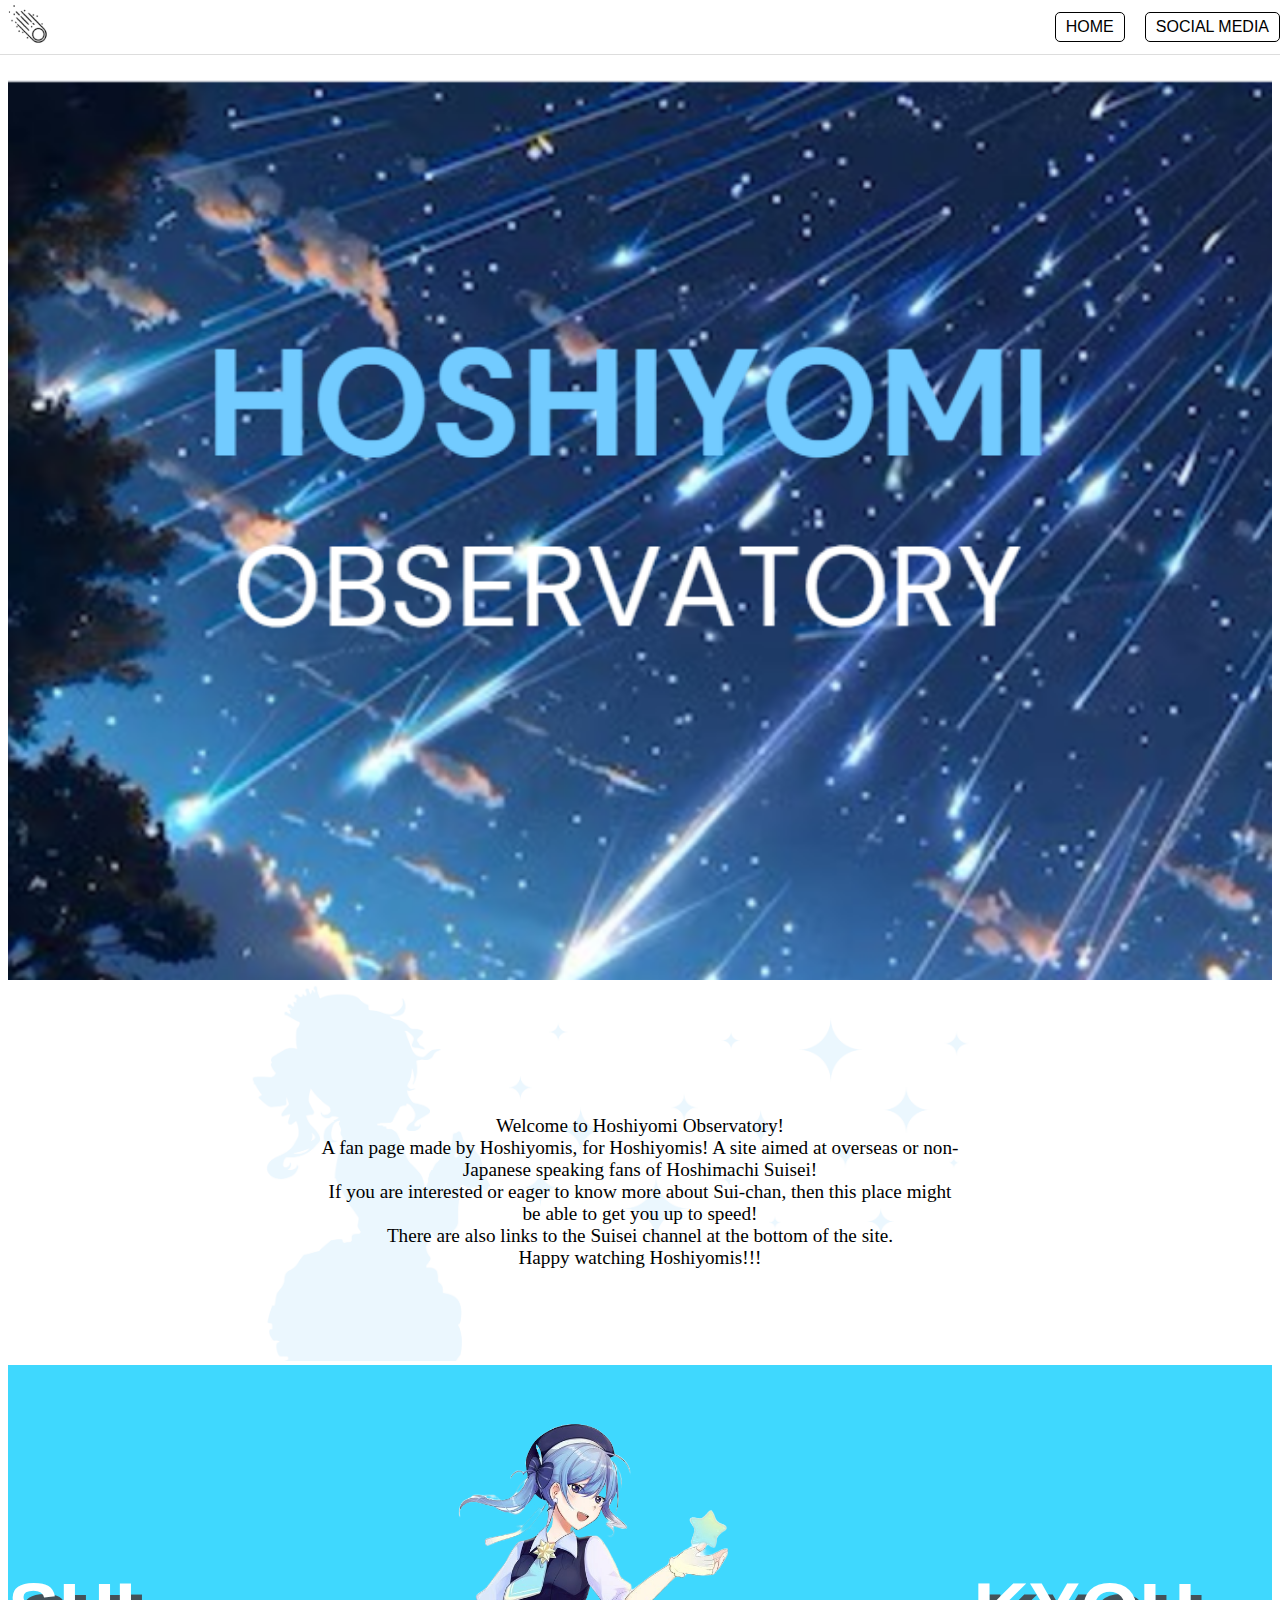
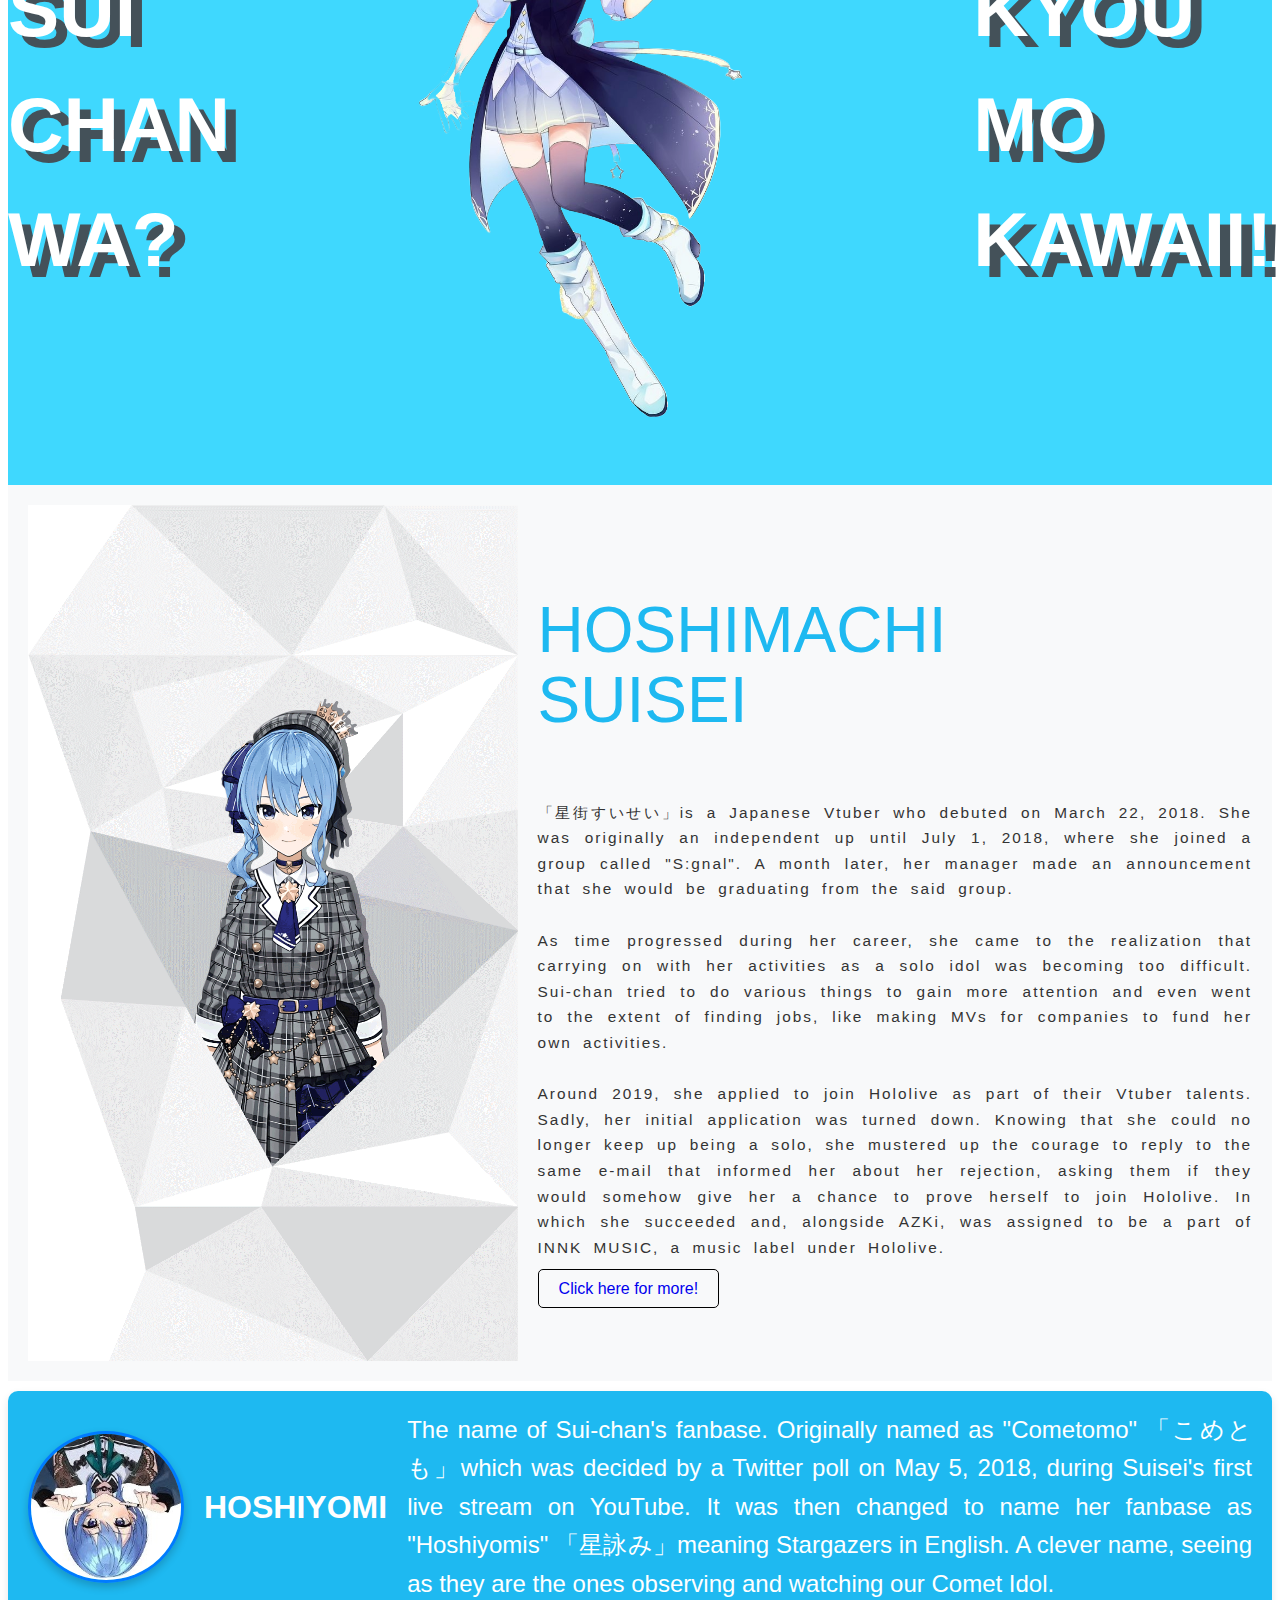
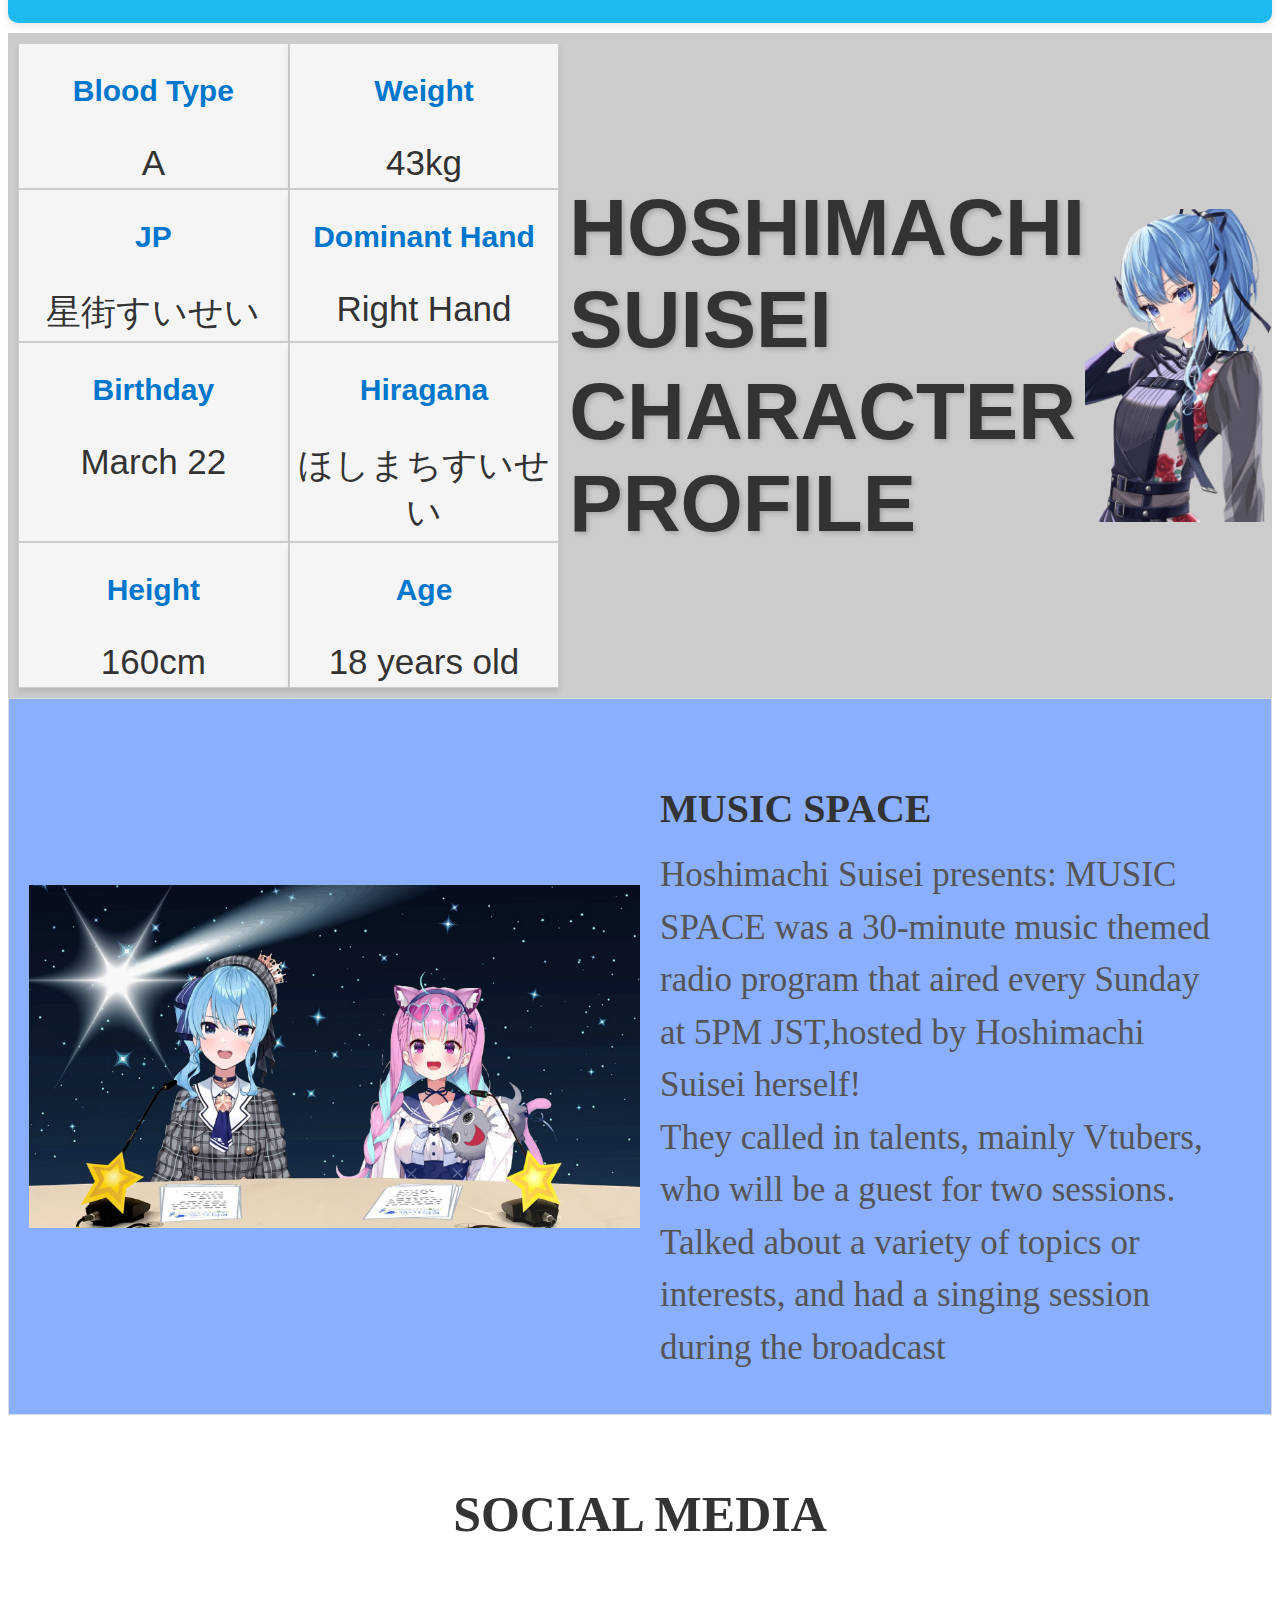
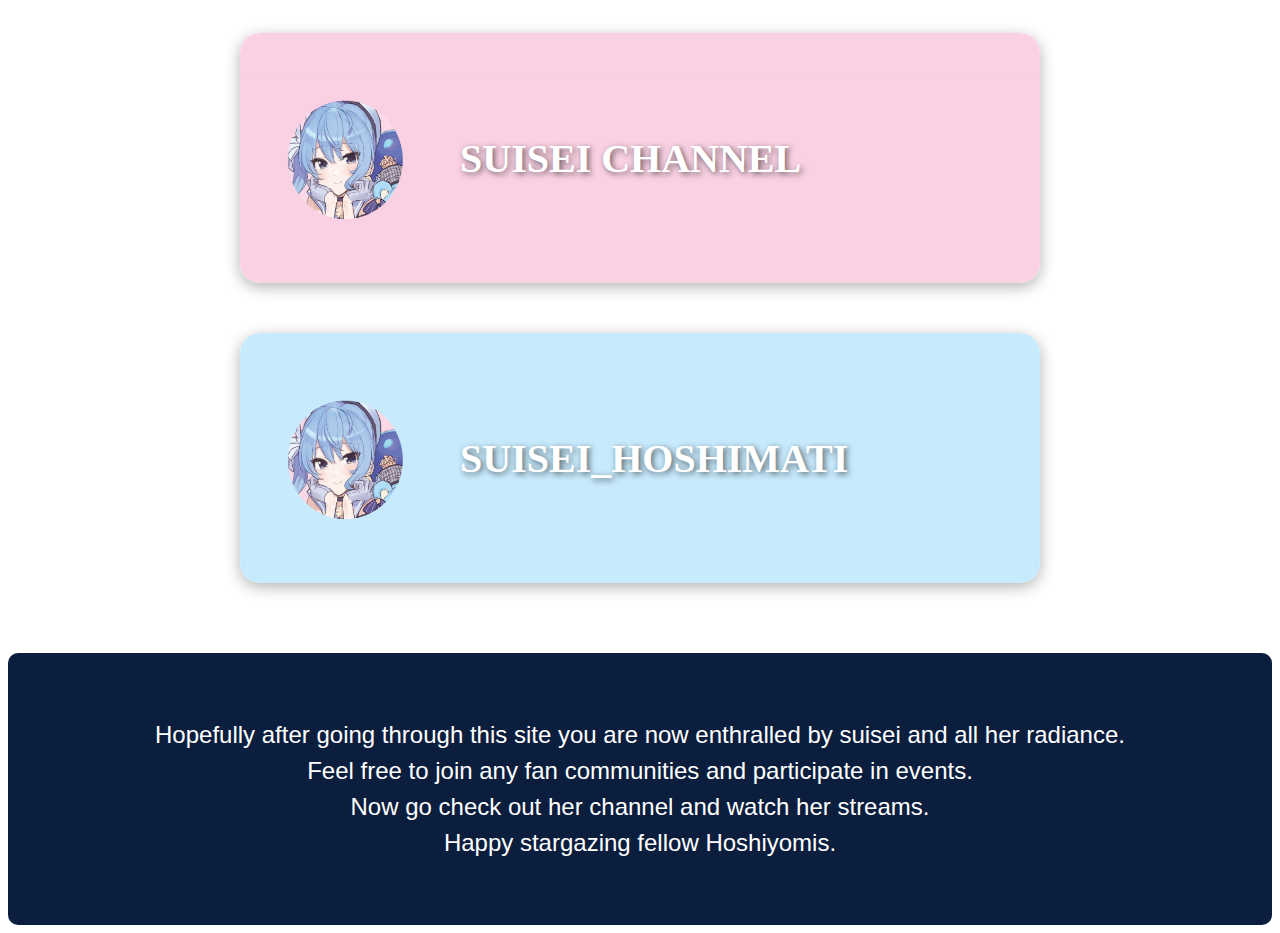
==== index.html @ 6255a857 "moveon" ====
<!DOCTYPE html>
<html>
  <head>
    
    <meta charset="utf-8">
    <meta name="viewport" content="width=device-width">
    <title>replit</title>
    <link href="style.css" rel="stylesheet" type="text/css" />
    <link href="more-info.html">
  </head>
  
  <header>
    <section class="logo">
        <img src="imgs/logo.png" alt="Logo">
    </section>
    <nav class="navigation">
        <a href="#Top-of-Home" class="home-button w-nav-link" role="button">HOME</a>
        <a href="#sm-container" class="socials-button w-nav-link" role="button">SOCIAL MEDIA</a>
    </nav>
  </header>

<section id="Top-of-Home" class="top-of-home">
  <img src="imgs/main-img.png" alt="Main Image">
</section>

<section class="shortwebdesc-container">
  <section class="suiwelcome-img-container">
      <img src="imgs/suiwelcome.png" alt="Sui Welcome Image" class="suiwelcome-img">
      <p class="shortwebdesc">
          Welcome to Hoshiyomi Observatory!<br>
          A fan page made by Hoshiyomis, for Hoshiyomis! A site aimed at overseas or non-Japanese speaking fans of Hoshimachi Suisei!<br>
          If you are interested or eager to know more about Sui-chan, then this place might be able to get you up to speed!
          <br>There are also links to the Suisei channel at the bottom of the site. 
         <br> Happy watching Hoshiyomis!!!
      </p>
    </section>
</section>

<section class="sui-intro-container">
  <h2 class="p1">SUI <br>CHAN<br>WA?</h2>
  <img src="imgs/sui-intro.png" class="sui-intro-img" alt="Sui Intro Image">
  <h2 class="p2">KYOU <br>MO<br>KAWAII!</h2>
</section>



<section class="sui-info-container">
  <img src="imgs/sui-info.png" class="sui-info-img" >
  <section class="sui-info">
      <p class="one"><span>HOSHIMACHI <br>SUISEI</span></p>
      <p class="two">
          「星街すいせい」is a Japanese Vtuber who debuted on March 22, 2018. She was originally an independent up until July 1, 2018, where she joined a group called "S:gnal". A month later, her manager made an announcement that she would be graduating from the said group.<br><br>

          As time progressed during her career, she came to the realization that carrying on with her activities as a solo idol was becoming too difficult.
          Sui-chan tried to do various things to gain more attention and even went to the extent of finding jobs, like making MVs for companies to fund her own activities.<br><br>
          
          Around 2019, she applied to join Hololive as part of their Vtuber talents. Sadly, her initial application was turned down. Knowing that she could no longer keep up being a solo, 
          she mustered up the courage to reply to the same e-mail that informed her about her rejection, asking them if they would somehow give her a chance to prove herself to join Hololive.
          In which she succeeded and, alongside AZKi, was assigned to be a part of INNK MUSIC, a music label under Hololive.
      </p>
      <a href="more-info.html"class="three" role="button">Click here for more!</a>
    </section>
</section>

<section class="fan-name">
  <img src="imgs/cute-sui.jpg" class="fan-name-img">
  <p class="name">HOSHIYOMI </p>
  <p class="description">
  The name of Sui-chan's fanbase. Originally named as "Cometomo" 「こめとも」which was decided by a Twitter poll on May 5, 2018, during Suisei's first live stream on YouTube.
  It was then changed to name her fanbase as "Hoshiyomis" 「星詠み」meaning Stargazers in English. A clever name, seeing as they are the ones observing and watching our Comet Idol.
  </p>
</section>

<!--make new page from here and insert next page button -->

<section class="charprofsuisei-container">
  <!-- Left Section: Profile Board -->
  <aside class="suiprofileboard">
    <article class="profile-box">
      <p class="attribute">Blood Type</p>
      <p class="value">A</p>
    </article>
    <article class="profile-box">
      <p class="attribute">Weight</p>
      <p class="value">43kg</p>
    </article>
    <article class="profile-box">
      <p class="attribute">JP</p>
      <p class="value">星街すいせい</p>
    </article>
    <article class="profile-box">
      <p class="attribute">Dominant Hand</p>
      <p class="value">Right Hand</p>
    </article>
    <article class="profile-box">
      <p class="attribute">Birthday</p>
      <p class="value">March 22</p>
    </article>
    <article class="profile-box">
      <p class="attribute">Hiragana</p>
      <p class="value">ほしまちすいせい</p>
    </article>
    <article class="profile-box">
      <p class="attribute">Height</p>
      <p class="value">160cm</p>
    </article>
    <article class="profile-box">
      <p class="attribute">Age</p>
      <p class="value">18 years old</p>
    </article>
  </aside>
  
  <!-- Center Section: Character Name -->
  <section class="char-pro-name">
    HOSHIMACHI<br />SUISEI<br />CHARACTER<br />PROFILE
  </section>
  
  <!-- Right Section: Character Image -->
  <figure class="char-pro-img">
    <img src="imgs/char-pro-img.png" alt="Sui Char Profile">
  </figure>
</section>


<section class="music-space">
  <img class="musspimg" src="imgs/mus-sp-img.png">
  <section class="musspdesc">
    <h3>MUSIC SPACE</h3>
    <p>
      Hoshimachi Suisei presents: MUSIC SPACE was a 30-minute music themed 
      radio program that aired every Sunday at 5PM JST,hosted by Hoshimachi Suisei herself!<br>

      They called in talents, mainly Vtubers, who will be a guest for two sessions. 
      Talked about a variety of topics or interests, and had a singing session during the broadcast
    </p>
  </section>
</section>

<section class ="sm-container">
  <section class="sm-title">
    SOCIAL MEDIA
  </section>
  <a href="https://www.youtube.com/@HoshimachiSuisei" class="yt">
    <img class="pfp-yt" src="imgs/yt-pfp.png">
    <img class="yt-bg" src="imgs/yt.png">
    <p>SUISEI CHANNEL</p>
  </a>
  <a href="https://x.com/suisei_hosimati?lang=en" class="twitter">
    <img class="pfp-tw" src="imgs/yt-pfp.png">
    <img class="twitter-bg" src="imgs/twitter.png">
    <p>SUISEI_HOSHIMATI</p>
  </a>
</section>
<section class="end-container">
  <p class="end-text">
    Hopefully after going through this site you are now enthralled by suisei and all her radiance.<br>
    Feel free to join any fan communities and participate in events.<br>
    Now go check out her channel and watch her streams. <br>
    Happy stargazing fellow Hoshiyomis.
  </p>
  
</section>



</html>
---- style.css ----
.html{
    overflow-y: auto;
}




/* Header Container */
header {
    display: flex;
    justify-content: space-between; /* Separate logo and navigation */
    align-items: center; /* Align items vertically */
    
    border-bottom: 1px solid #ddd; /* Subtle border for separation */
    position: fixed; /* Fix the header at the top */
    top: 0;
    left: 0;
    width: 100%; /* Full width of the page */
    background-color: #fff; /* White background */
    z-index: 1000; /* Ensure it stays above other content */
}
/* Logo Section */
.logo img {
    height: 50px; /* Adjust the logo size */
    width: auto; /* Maintain aspect ratio */
    margin-right: 15px; /* Add space between logo and buttons */
}
/* Navigation Styles */
.navigation {
    display: flex;
    gap: 20px; /* Space between navigation links */
    margin-left: -20px; /* Shift the navigation slightly to the left */
}
.navigation a {
    display: inline-block;
    padding: 5px 10px; /* Add space inside buttons */
    font-family: 'Arial', sans-serif;
    font-size: 1rem; /* Set font size for readability */
    color: #000; /* Black text for the buttons */
    text-decoration: none; /* Remove underline */
    border: 1px solid #000; /* Thin black border */
    border-radius: 5px; /* Rounded corners */
    transition: all 0.3s ease; /* Smooth hover effect */
}
.navigation a:hover {
    background-color: #f0f0f0; /* Light gray background on hover */
    color: #000; /* Keep text black */
}
/* Top-of-Home Section */
#Top-of-Home {
    height: 100vh; /* Make the section fill the viewport */
    display: flex;
    justify-content: center; /* Center the image horizontally */
    align-items: center; /* Center the image vertically */
    overflow: hidden; /* Prevent scrollbars */
    margin-top: 80px; /* Adjust for the fixed header height */
}
#Top-of-Home img {
    width: 100%; /* Make the image span the full width */
    height: 100%; /* Make the image span the full height */
    object-fit: cover; /* Ensure the image covers the section without distortion */
}


.shortwebdesc-container {
    position: relative;
    width: 100%;
    max-width: 800px; /* Adjust based on your layout */
    margin: 0 auto; /* Center the container horizontally */
  }
  
  .suiwelcome-img-container {
    position: relative;
  }
  
  .suiwelcome-img {
    width: 100%; /* Ensure the image takes the full width of the container */
    height: auto; /* Maintain the aspect ratio */
  }
  
  .shortwebdesc {
    position: absolute;
    top: 50%; /* Center the text vertically */
    left: 50%; /* Center the text horizontally */
    transform: translate(-50%, -50%); /* Adjust for perfect centering */
    
    color: rgb(0, 0, 0); /* Text color */
    font-size: 1.2rem; /* Adjust for readability */
    text-align: center; /* Center-align the text */
    padding: 20px; /* Add padding around the text */
    border-radius: 10px; /* Optional: Add rounded corners to the text box */
    width: 80%; /* Optional: Adjust text box width */
  }
  


/* Container for horizontal alignment */
.sui-intro-container {
    background-color: #3fd8fe; /* Blue background color */
    padding: 10px; /* Add padding for space inside the background */
    display: flex; /* Use flexbox for layout */
    flex-direction: row; /* Align items in a horizontal row */
    justify-content: space-between; /* Distribute space evenly */
    align-items: center; /* Align items vertically */
    gap: 20px; /* Add space between the elements */
    height: 80vh; /* Full viewport height */
    text-align: center; /* Center-align text inside headings */
    padding: 0; /* Remove padding */
    margin: 0; /* Remove margin */
}
/* Styling for p1 and p2 */
.p1, .p2 {
    font-family: 'Arial', sans-serif; /* Set font family */
    font-size: 6vw; /* Adjust font size */
    color: #fff;
    text-shadow: 11px 11px #445159;
    text-align: left; /* Center text within the elements */
    margin: 0; /* Remove default margins */
    line-height: 1.5; /* Adjust line spacing */
    
   
}
/* Styling for the image */
.sui-intro-img {
    width: 400px; /* Set image width */
    height: auto; /* Maintain aspect ratio */
    flex: 0 0 auto; /* Prevent the image from resizing */
    display: block; /* Ensure the image displays correctly */
}
/* Container for horizontal alignment */
.sui-info-container {
    display: flex; /* Horizontal layout */
    align-items: flex-start; /* Align items to the top */
    gap: 20px; /* Space between image and text */
    padding: 20px; /* Add padding inside the container */
  
    margin: 0 auto; /* Center the container */
    background-color: #f8f9fa; /* Optional: light background color */
}
/* Styling for the image */
.sui-info-img {
    width: 40%; 
    height: auto; /* Maintain aspect ratio */
}
/* Styling for the text container */
.sui-info {
    padding-top: 90px;
    flex-direction: column;
    flex: 1; /* Allow the text to fill the remaining space */
    line-height: 1.6; /* Line spacing for readability */
}
/* Styling for the h1 */
.one {
    color: #1eb9f1;
    margin-top: 0;
    font-family: Ubuntu, Helvetica, sans-serif;
    font-size: 5vw;
    line-height: 5.5vw;
}
.two {
    color: #333;
    text-align: justify;
    font-family: Mirai NORMAL, sans-serif;
    font-size: 1.20vw;
    line-height: 2vw;
    letter-spacing: 2px;
    word-spacing: 5px;
}
.three{
    gap:  110px;
    font-family: Mirai NORMAL, sans-serif;
    text-decoration: none;
    padding: 10px 20px;
    border: 1px solid #000;
    border-radius: 5px;
    
}
.three:hover{
    background-color: #f0f0f0; /* Light gray background on hover */
    color: #000; /* Keep text black */
}

/* Fan Name Section Styling */
.fan-name {
    display: flex; /* Enable horizontal alignment */
    align-items: center; /* Vertically align image and text */
    gap: 20px; /* Space between the image and text */
    padding: 20px; /* Add padding around the section */
    background-color: #1eb9f1; /* Light background for contrast */
    border-radius: 10px; /* Rounded corners */
    box-shadow: 0 4px 8px rgba(0, 0, 0, 0.1); /* Subtle shadow for depth */
    max-width: 1400px; /* Limit the width for a clean layout */
    margin: 10px auto; /* Center the section on the page */
}

/* Image Styling */
.fan-name-img {
    width: 150px; /* Set fixed width for the image */
    height: auto; /* Maintain aspect ratio */
    border-radius: 50%; /* Make the image circular */
    box-shadow: 0 4px 8px rgba(0, 0, 0, 0.2); /* Add shadow for focus */
    border: 3px solid #007BFF; /* Optional: Blue border around the image */
}

/* Name Styling */
.name {
    font-family: 'Arial', sans-serif; /* Set font family */
    font-size: 2rem; /* Increase font size for emphasis */
    font-weight: bold; /* Make the text bold */
    color: #fffefe; /* Dark gray color */
    margin: 0; /* Remove default margins */
}

/* Description Styling */
.description {
    font-family: 'Arial', sans-serif; /* Set font family */
    font-size: 1.5rem; /* Standard readable font size */
    line-height: 1.6; /* Improve readability with line spacing */
    color: #ffffff; /* Medium gray color */
    margin: 0; /* Remove default margins */
    text-align: justify; /* Align the text evenly */
}

/* page 2 starts here */








/* General Styles for charprofsuisei-container */
.charprofsuisei-container {
    background-color: #ccc;
    display: grid;
    grid-template-columns: 3fr 1fr 1fr; /* Left, Center, Right layout */
    align-items: center;
    justify-items: center;
    width: 100%;
  }
  
  /* Left Section: Profile Board */
  .suiprofileboard {
    display: grid;
    grid-template-columns: 1fr 1fr; /* Arrange in 2 columns */
    width: 100%;
    padding: 10px;
    height: 100%;
  }
  
  .profile-box {
    background-color: #f5f5f5; /* Light background color for boxes */
    border: 1px solid #ccc; /* Border around boxes */
   
    text-align: center; /* Center-align text */
    box-shadow: 0 4px 6px rgba(0, 0, 0, 0.1); /* Subtle shadow */
  }
  
  .profile-box .attribute {
    font-size: 30px;
    font-weight: bold;
    color: #0077cc; 
    margin-bottom: 5px;
    font-family: Ubuntu, Helvetica, sans-serif;
  }
  
  .profile-box .value {
    font-size: 35px;
    color: #333;
    margin-bottom: 5px;
    font-family: Ubuntu, Helvetica, sans-serif;
  }
  
  /* Center Section: Character Name */
  .char-pro-name {
    font-size: 5rem;
    font-weight: bold;
    text-align: left;
    color: #333;
    text-shadow: 2px 2px 5px rgba(0, 0, 0, 0.2); /* Shadow for name text */
    margin: 0;
    font-family: Ubuntu, Helvetica, sans-serif;
  }
  
  /* Right Section: Character Image */
  .char-pro-img {
    display: flex;
    justify-content: center;
    align-items: center;
    width: 100%;
  }
  
  .char-pro-img img {
    max-width: 100%; /* Ensure image scales properly */
    height: auto;
    border-radius: 10px; /* Optional: Rounded corners for the image */
  }
  
  /* Prevent Overlap with Other Sections */
  .charprofsuisei-container + * {
    margin-top: 40px; /* Add spacing between this section and the next */
  }
  
  /* Ensure Isolation of Styles */
  .charprofsuisei-container,
  .charprofsuisei-container * {
    box-sizing: border-box;
  }
  








/* Styles specifically for the music-space section */
.music-space {
    display: flex;
    align-items: center; /* Align image and text vertically */
    justify-content: space-between; /* Space between image and text */
    width: 100%; /* Full width for the section */
    margin: 0; /* Add vertical spacing above and below */
    padding: 20px; /* Add padding inside the section */
    box-sizing: border-box; /* Ensure padding does not increase width */
    position: relative; /* Ensure this section stacks properly with others */
    z-index: 1; /* Prevent this section from overlapping higher layers */
    background-color: hsl(221, 100%, 77%); /* Optional: Add a background to highlight it */
    border: 1px solid #ddd; /* Optional: Add a border for clarity */
  }
  
  .music-space .musspimg {
    width: 50%; /* Image occupies half of the container width */
    height: auto; /* Maintain image aspect ratio */
    object-fit: cover; /* Ensure image fits nicely within its space */
  }
  
  .music-space .musspdesc {
    width: 50%; /* Text occupies the other half */
    padding: 20px; /* Add padding for spacing */
    font-size: 16px; /* Adjust text size for readability */
    line-height: 1.5; /* Set line spacing for better readability */
  }
  
  .music-space .musspdesc h3 {
    font-size: 40px; /* Set font size for heading */
    margin-bottom: 10px; /* Space below the heading */
    color: #333; /* Set a neutral heading color */
  }
  
  .music-space .musspdesc p {
    font-size: 35px;
    margin: 0; /* Remove default paragraph margins */
    color: #555; /* Slightly lighter text color */
  }
  
  /* Ensure the section below doesn't overlap */
  .music-space + * {
    margin-top: 40px; /* Add space below the music-space section */
  }
  







/* General container for social media section */
.sm-container {
    display: flex;
    flex-direction: column;
    align-items: center;
    gap: 50px; /* Larger gap for bigger layout */
    margin: 50px 0;
    padding: 20px;
  }
  
  /* Title styling */
  .sm-title {
    font-size: 50px; /* Significantly increased font size */
    font-weight: bold;
    color: #333;
    margin-bottom: 40px;
  }
  
  /* Styling for social media links */
  .sm-container a {
    display: flex;
    align-items: center;
    justify-content: flex-start;
    text-decoration: none;
    position: relative;
    width: 800px; /* Increased container width */
    height: 250px; /* Increased container height to fit larger images and text */
    overflow: hidden;
    color: #000;
    border-radius: 20px; /* Smooth edges for a polished look */
    box-shadow: 0 4px 15px rgba(0, 0, 0, 0.3); /* Enhanced shadow for better emphasis */
  }
  
  /* Background images */
  .yt-bg,
  .twitter-bg {
    position: absolute;
    top: 0;
    left: 0;
    width: 100%;
    height: 100%;
    z-index: 1;
    border-radius: 20px;
    object-fit: cover; /* Ensure the background scales properly */
  }
  
  /* Profile pictures */
  .pfp-yt,
  .pfp-tw {
    position: relative;
    width: 150px; /* Enlarged size */
    height: 150px; /* Match enlarged size */
    border-radius: 50%;
    margin-left: 30px; /* Adjusted margin for balance */
    z-index: 2; /* Appear above the background */
  }
  
  /* Text within links */
  a p {
    position: relative;
    z-index: 2; /* Ensure text appears above background */
    margin-left: 40px; /* Increased spacing between image and text */
    font-size: 40px; /* Larger font size for prominent visibility */
    font-weight: bold;
    color: #fff; /* White text for contrast */
    text-shadow: 2px 2px 6px rgba(0, 0, 0, 0.6); /* Enhanced shadow for better visibility */
  }
  
/* End Container Styling */
.end-container {
    background-color: #0b1e3d; /* Very dark blue background */
    padding: 40px; /* Padding for spacing */
    text-align: center; /* Center the text */
    border-radius: 10px; /* Optional: Add rounded corners */
    margin-top: 50px; /* Space from the previous section */
  }
  
  /* End Text Styling */
  .end-text {
    color: white; /* White font color */
    font-size: 24px; /* Adjust font size for readability */
    line-height: 1.5; /* Better line spacing */
    font-family: Arial, sans-serif; /* Use a clean sans-serif font */
  }
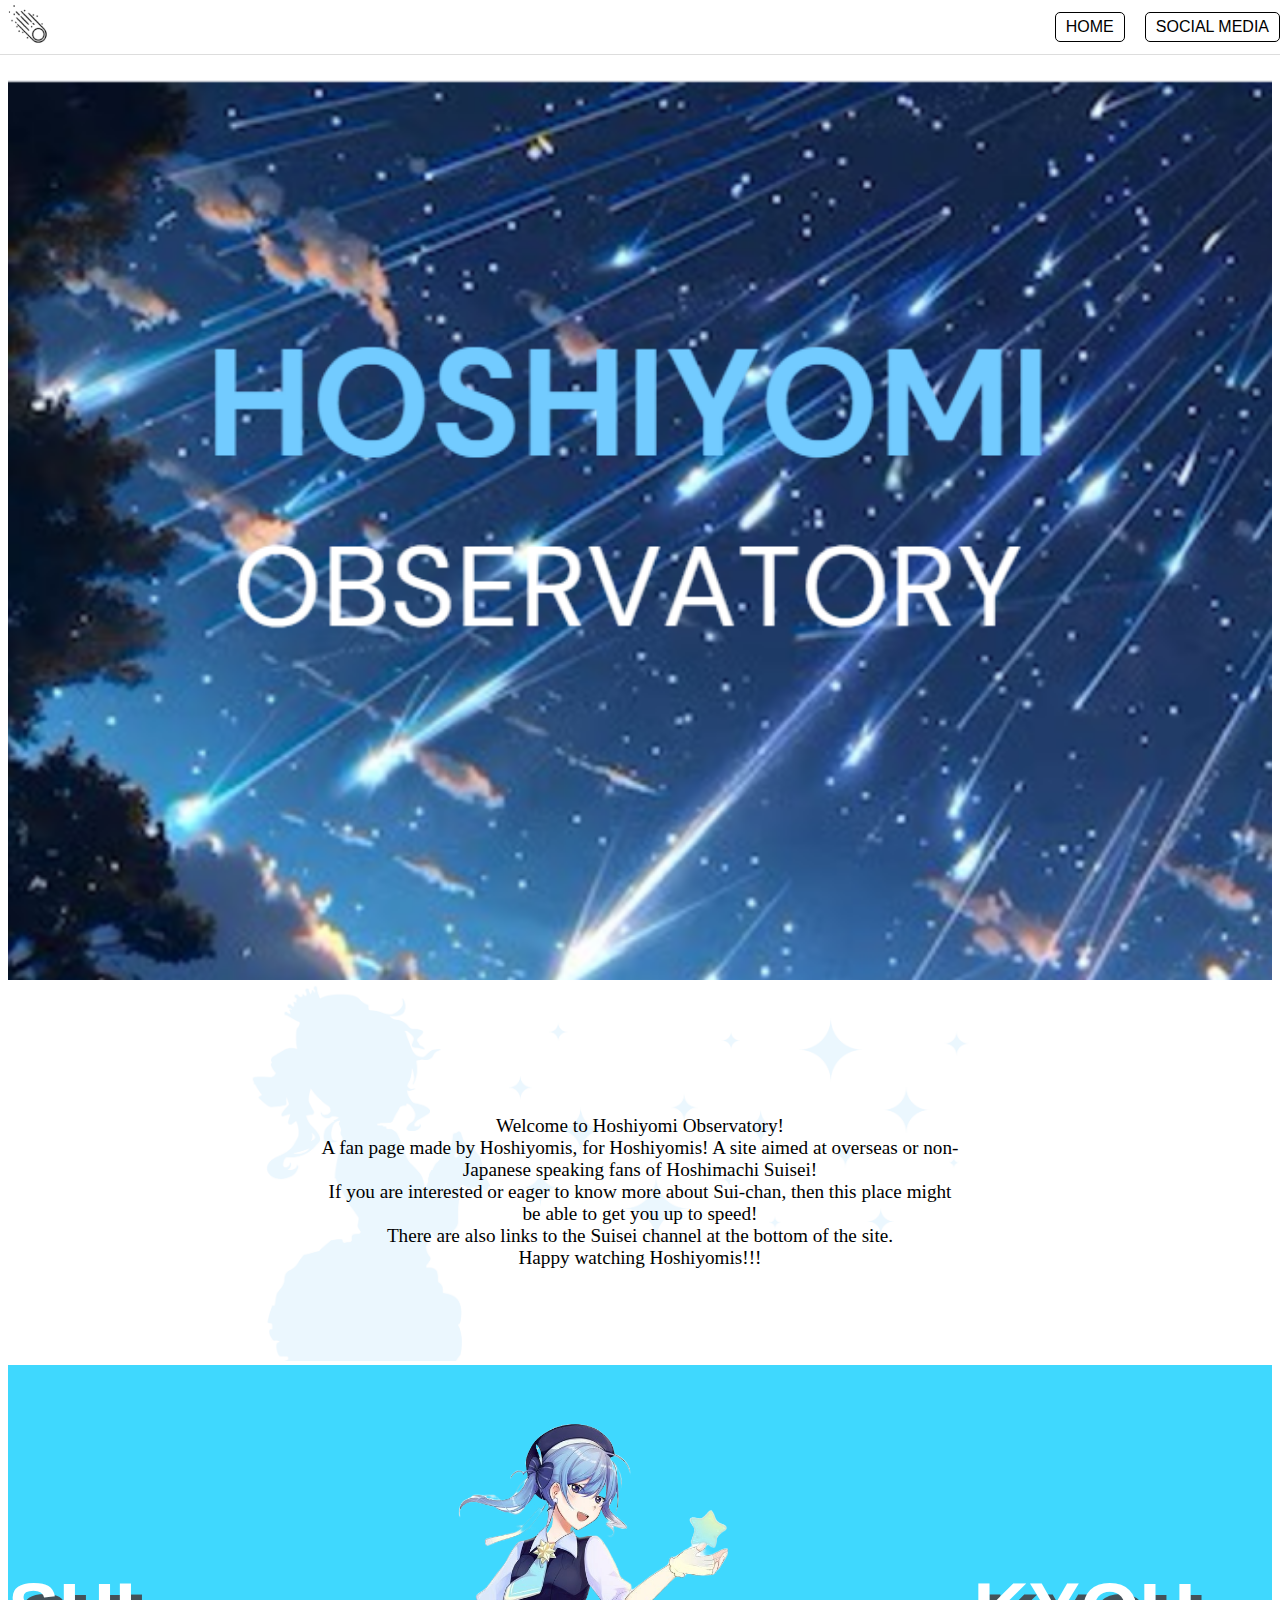
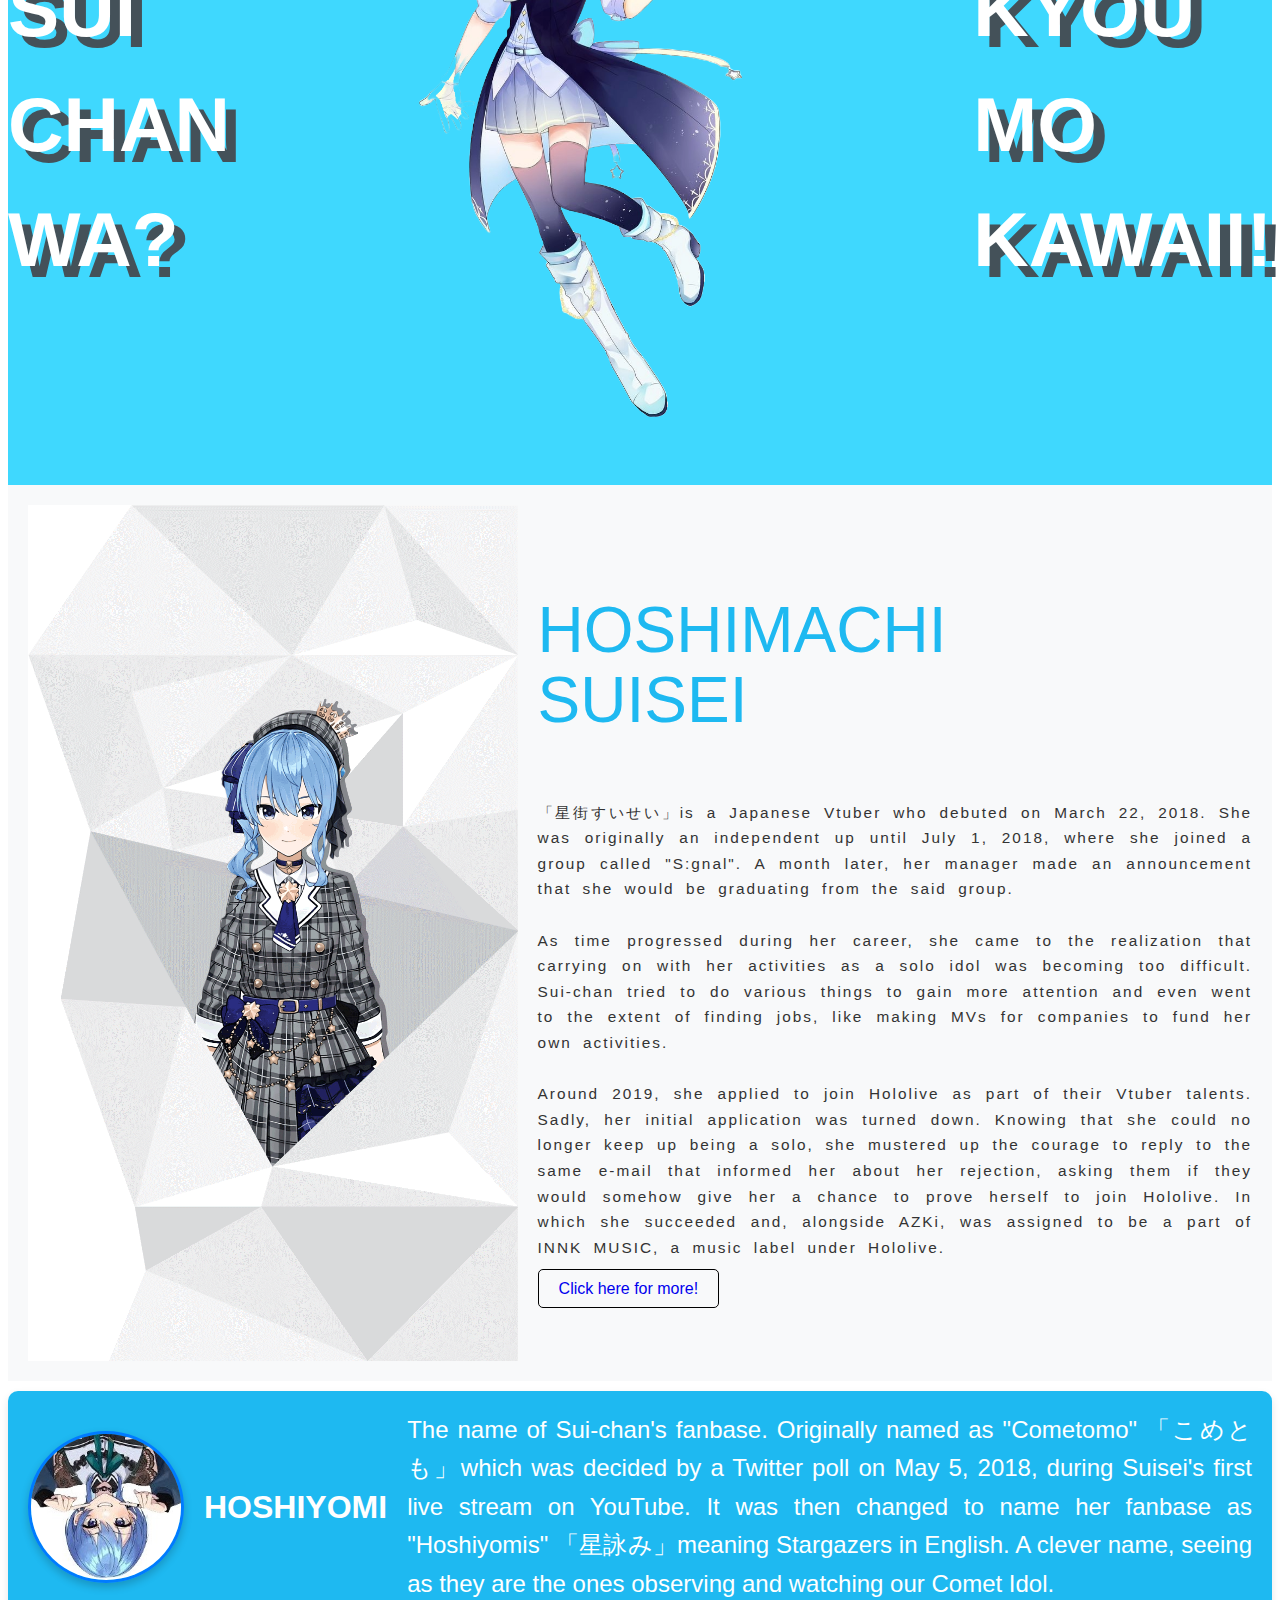
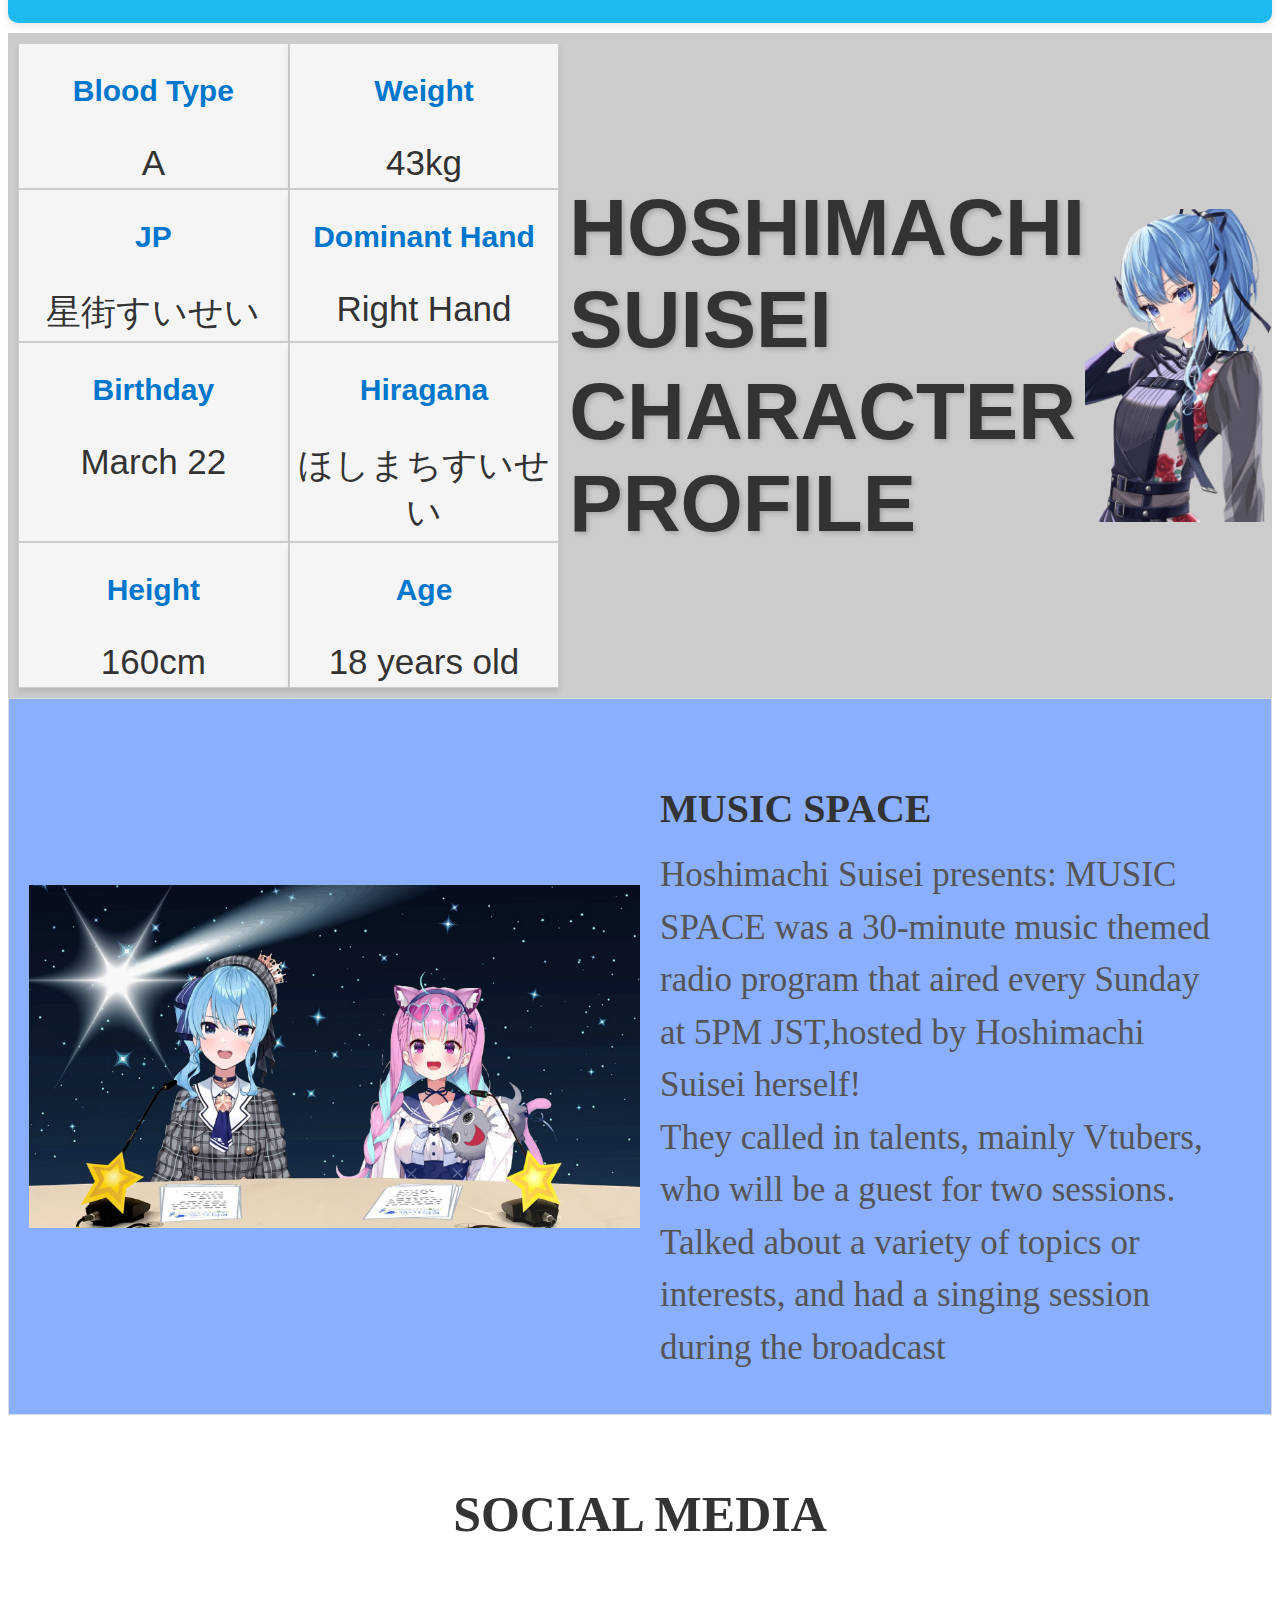
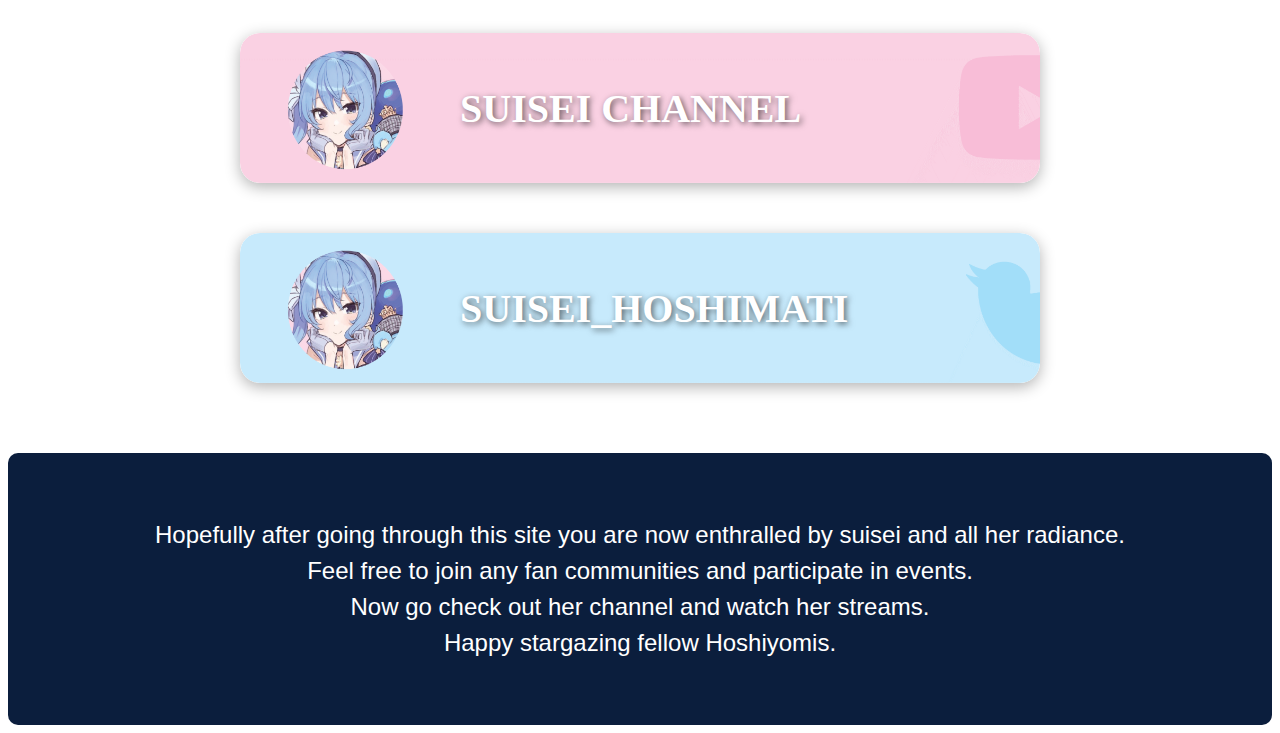
==== commit 4d412ff3: "js" ====
--- a/index.html
+++ b/index.html
@@ -7,6 +7,7 @@
     <title>replit</title>
     <link href="style.css" rel="stylesheet" type="text/css" />
     <link href="more-info.html">
+    
   </head>
   
   <header>
@@ -15,13 +16,16 @@
     </section>
     <nav class="navigation">
         <a href="#Top-of-Home" class="home-button w-nav-link" role="button">HOME</a>
-        <a href="#sm-container" class="socials-button w-nav-link" role="button">SOCIAL MEDIA</a>
+        <a href="#Social-Media-Links" class="socials-button w-nav-link" role="button">SOCIAL MEDIA</a>
     </nav>
   </header>
 
 <section id="Top-of-Home" class="top-of-home">
   <img src="imgs/main-img.png" alt="Main Image">
 </section>
+
+
+
 
 <section class="shortwebdesc-container">
   <section class="suiwelcome-img-container">
@@ -36,12 +40,12 @@
     </section>
 </section>
 
+
 <section class="sui-intro-container">
   <h2 class="p1">SUI <br>CHAN<br>WA?</h2>
   <img src="imgs/sui-intro.png" class="sui-intro-img" alt="Sui Intro Image">
   <h2 class="p2">KYOU <br>MO<br>KAWAII!</h2>
 </section>
-
 
 
 <section class="sui-info-container">
@@ -62,6 +66,7 @@
     </section>
 </section>
 
+
 <section class="fan-name">
   <img src="imgs/cute-sui.jpg" class="fan-name-img">
   <p class="name">HOSHIYOMI </p>
@@ -71,10 +76,8 @@
   </p>
 </section>
 
-<!--make new page from here and insert next page button -->
 
 <section class="charprofsuisei-container">
-  <!-- Left Section: Profile Board -->
   <aside class="suiprofileboard">
     <article class="profile-box">
       <p class="attribute">Blood Type</p>
@@ -110,12 +113,10 @@
     </article>
   </aside>
   
-  <!-- Center Section: Character Name -->
   <section class="char-pro-name">
     HOSHIMACHI<br />SUISEI<br />CHARACTER<br />PROFILE
   </section>
   
-  <!-- Right Section: Character Image -->
   <figure class="char-pro-img">
     <img src="imgs/char-pro-img.png" alt="Sui Char Profile">
   </figure>
@@ -129,14 +130,14 @@
     <p>
       Hoshimachi Suisei presents: MUSIC SPACE was a 30-minute music themed 
       radio program that aired every Sunday at 5PM JST,hosted by Hoshimachi Suisei herself!<br>
-
       They called in talents, mainly Vtubers, who will be a guest for two sessions. 
       Talked about a variety of topics or interests, and had a singing session during the broadcast
     </p>
   </section>
 </section>
 
-<section class ="sm-container">
+
+<section id="Social-Media-Links"class ="sm-container">
   <section class="sm-title">
     SOCIAL MEDIA
   </section>
@@ -151,6 +152,8 @@
     <p>SUISEI_HOSHIMATI</p>
   </a>
 </section>
+
+
 <section class="end-container">
   <p class="end-text">
     Hopefully after going through this site you are now enthralled by suisei and all her radiance.<br>
--- a/style.css
+++ b/style.css
@@ -1,6 +1,4 @@
-.html{
-    overflow-y: auto;
-}
+
 
 
 
@@ -394,7 +392,6 @@
     text-decoration: none;
     position: relative;
     width: 800px; /* Increased container width */
-    height: 250px; /* Increased container height to fit larger images and text */
     overflow: hidden;
     color: #000;
     border-radius: 20px; /* Smooth edges for a polished look */
@@ -455,4 +452,7 @@
   
   
 
-  
+  /* This class will be added when the section comes into view */
+.fade-in {
+    opacity: 1;
+}
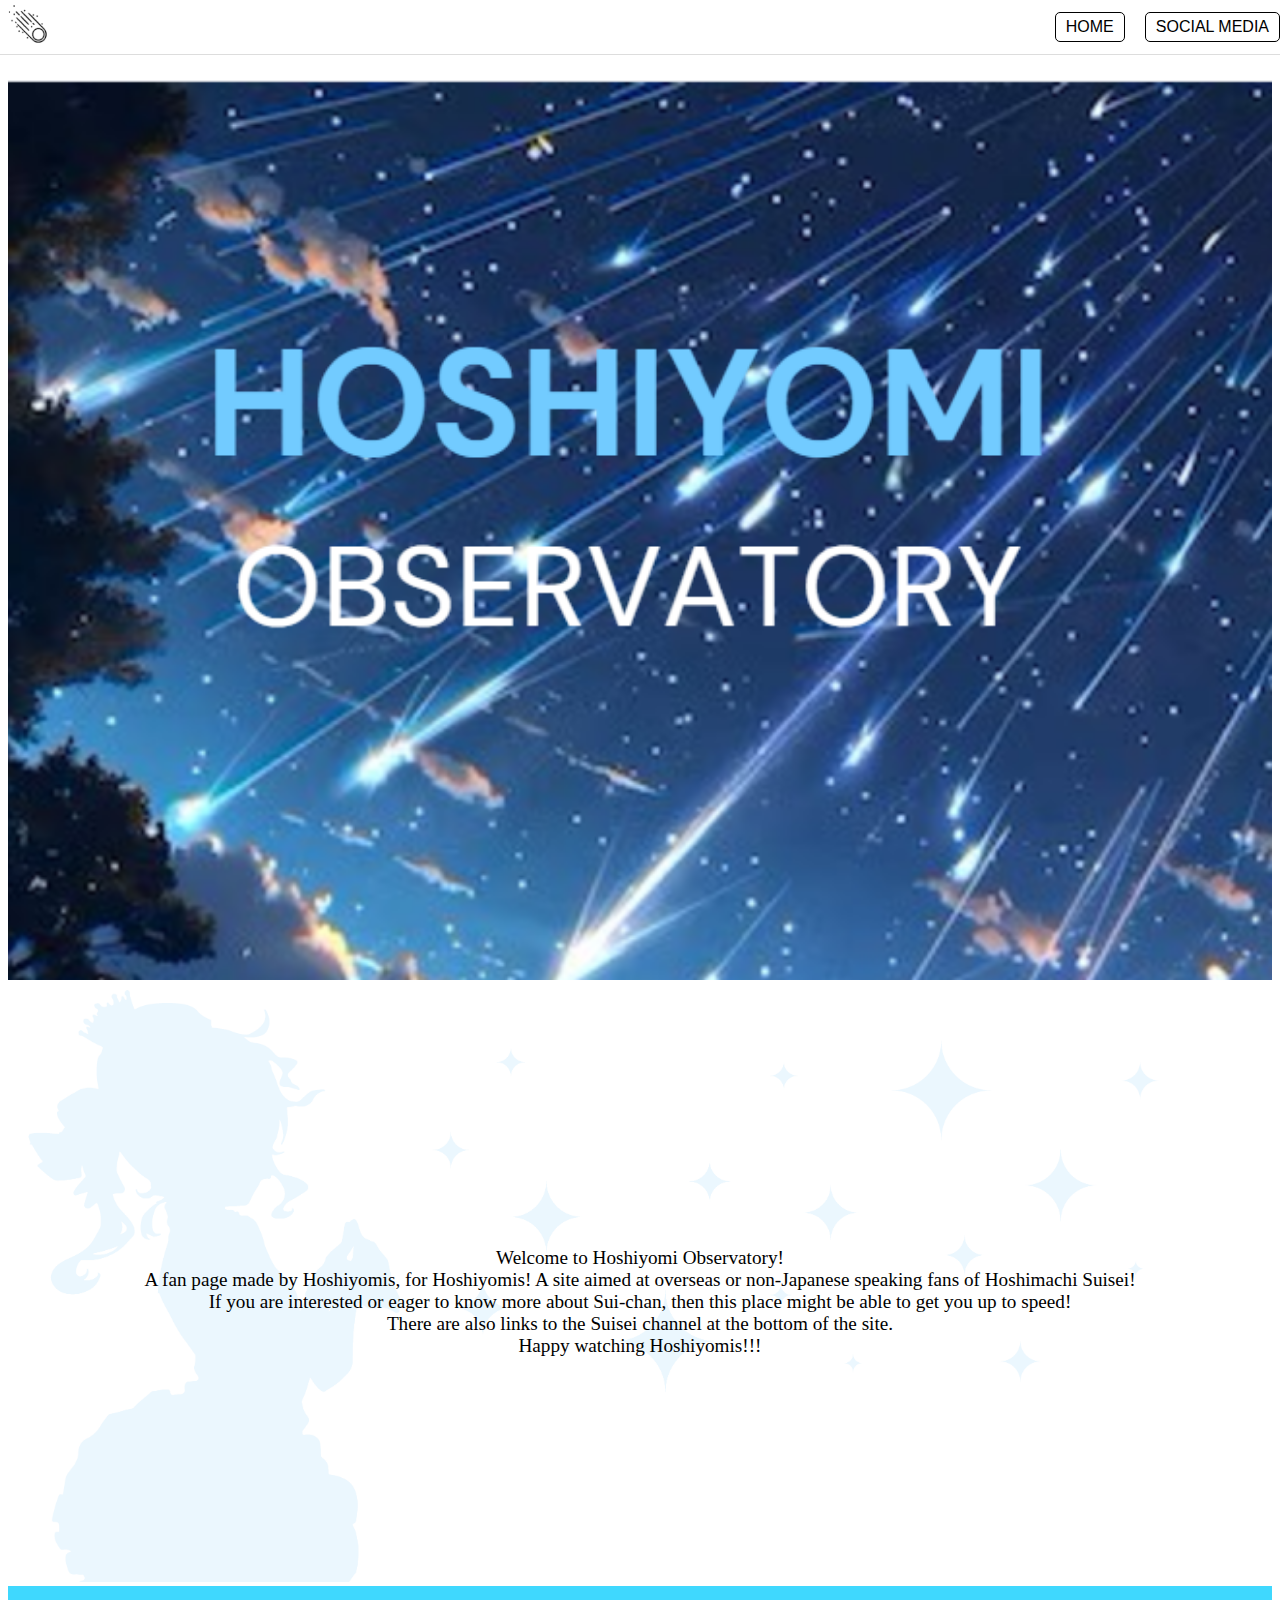
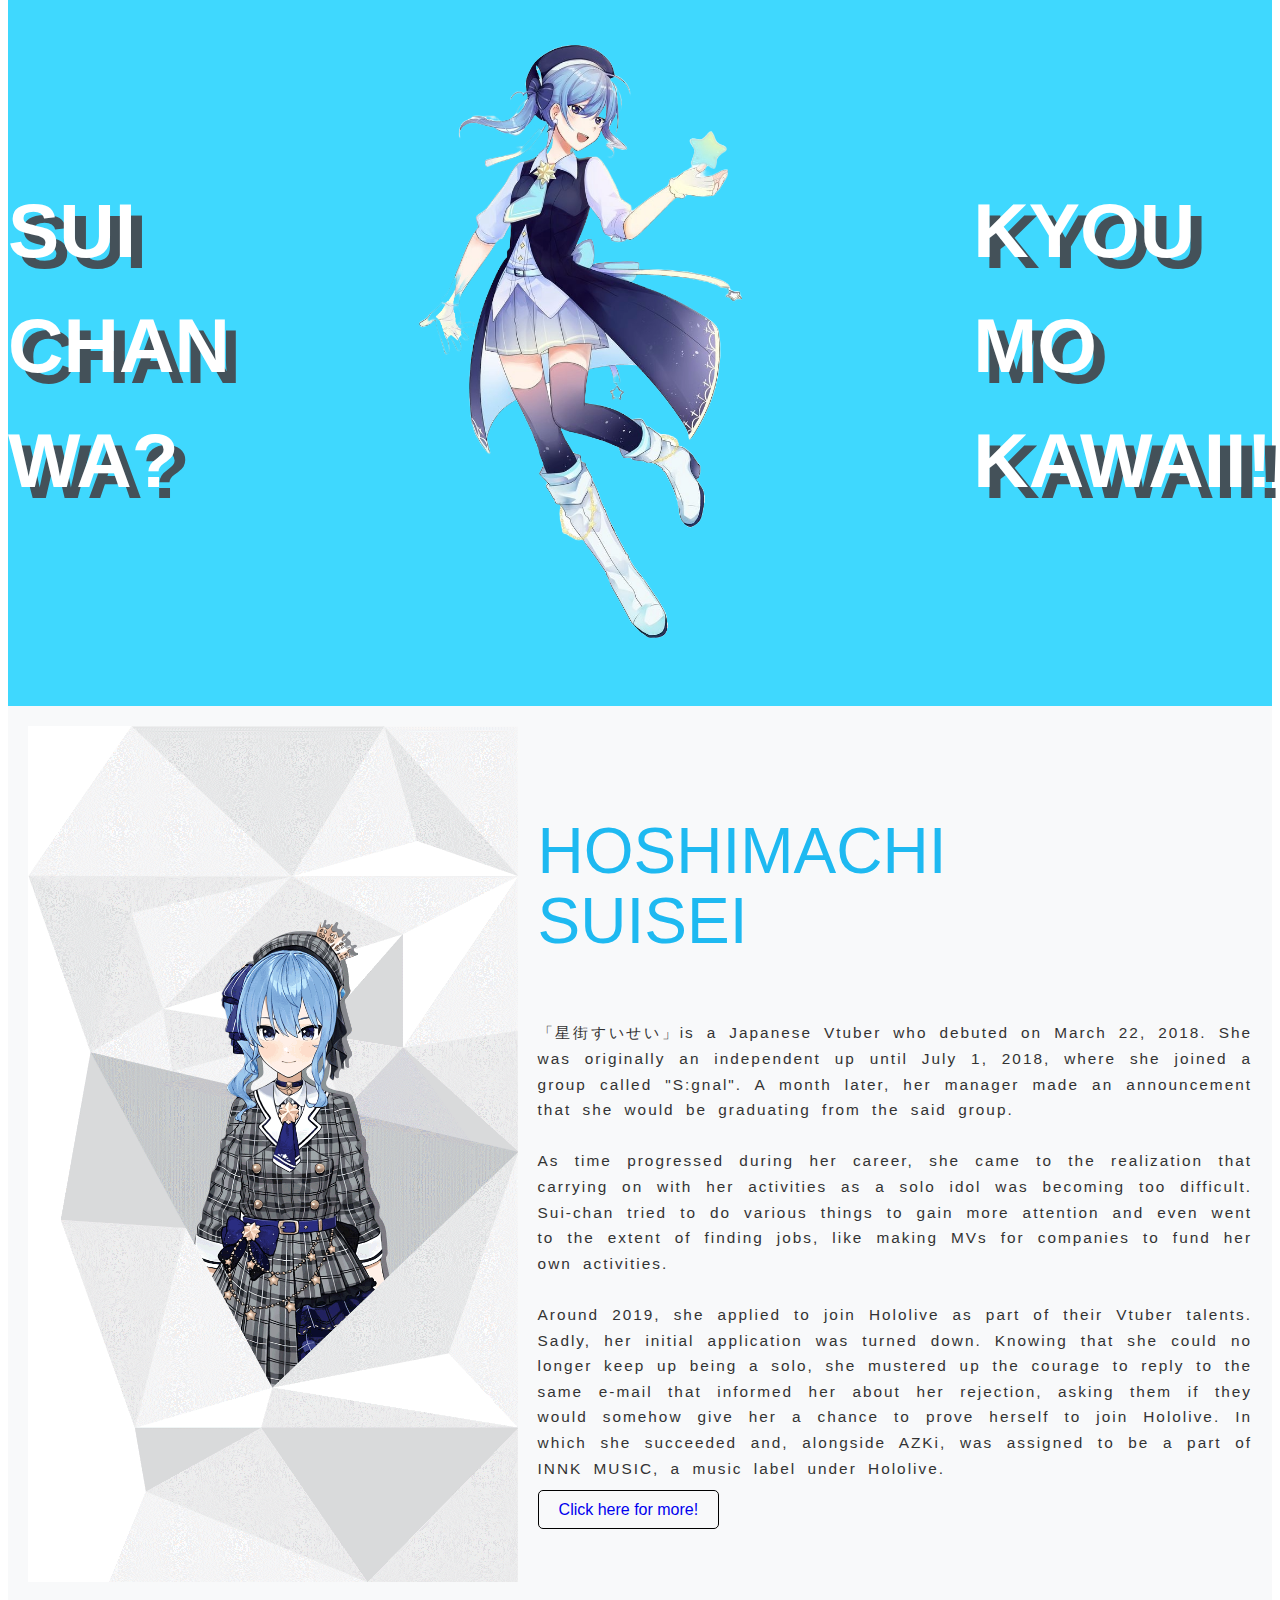
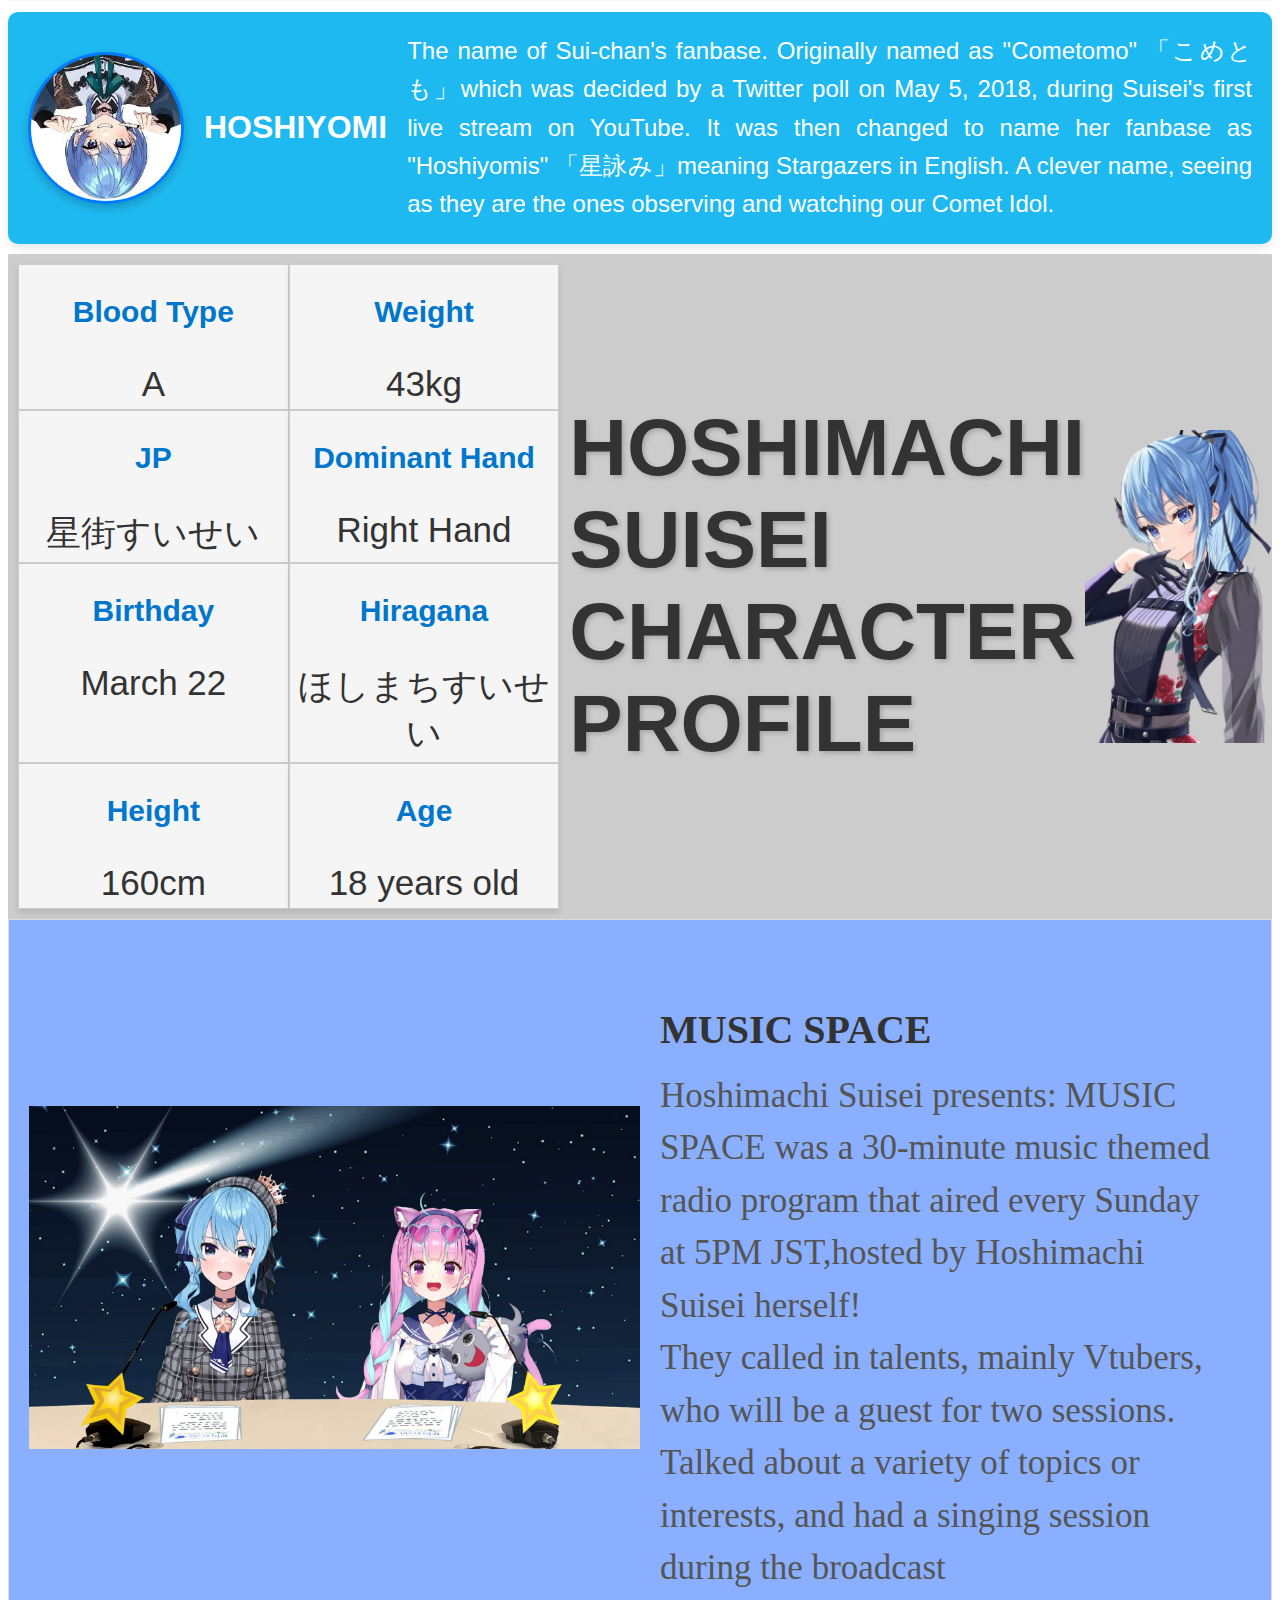
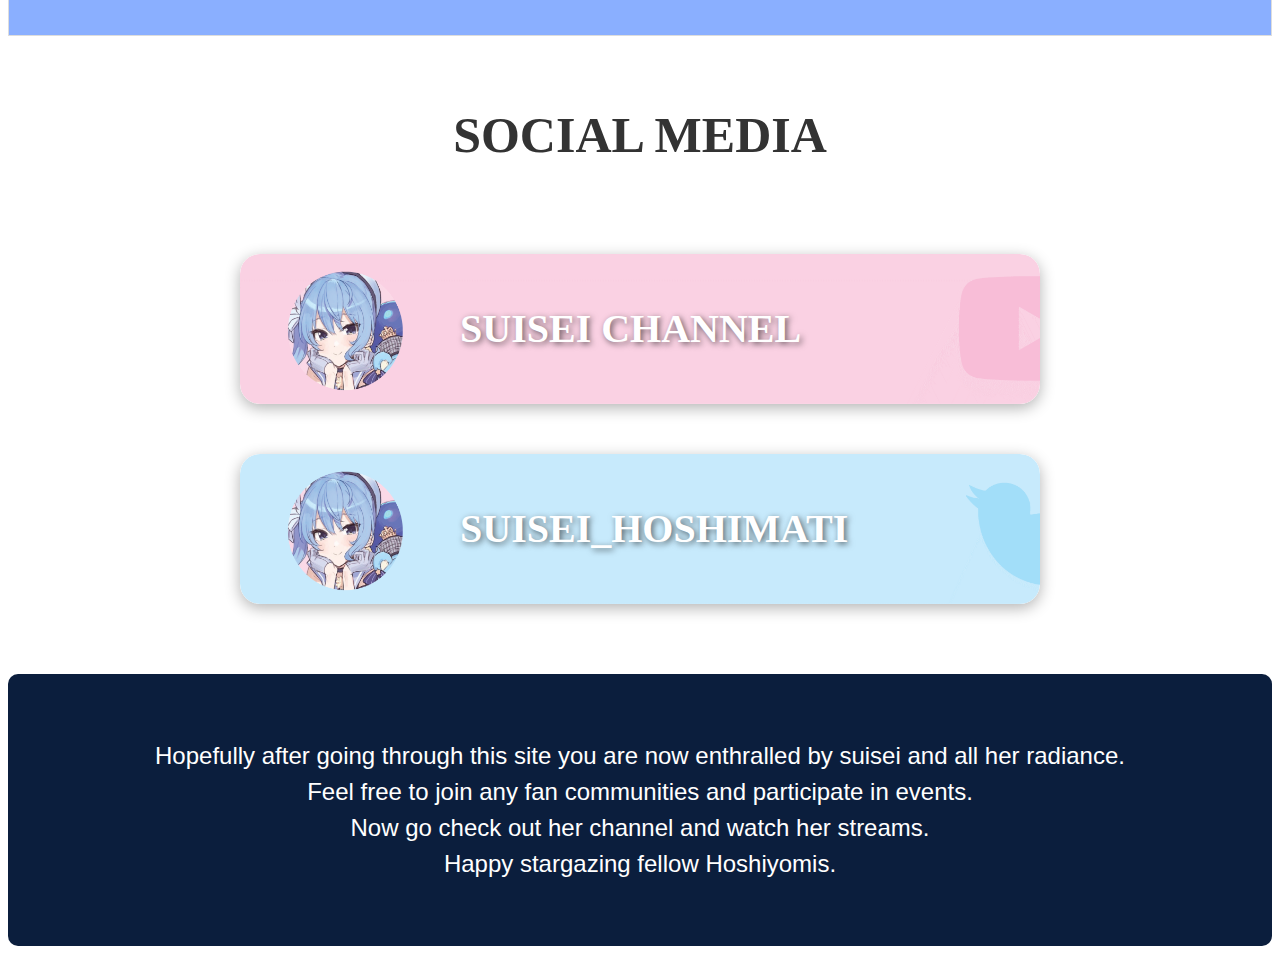
==== commit 8cb17b15: "test" ====
--- a/index.html
+++ b/index.html
@@ -27,7 +27,7 @@
 
 
 
-<section class="shortwebdesc-container">
+<section class="fade-section" class="shortwebdesc-container">
   <section class="suiwelcome-img-container">
       <img src="imgs/suiwelcome.png" alt="Sui Welcome Image" class="suiwelcome-img">
       <p class="shortwebdesc">
--- a/style.css
+++ b/style.css
@@ -1,5 +1,7 @@
 
-
+.html{
+    opacity: 0;
+}
 
 
 
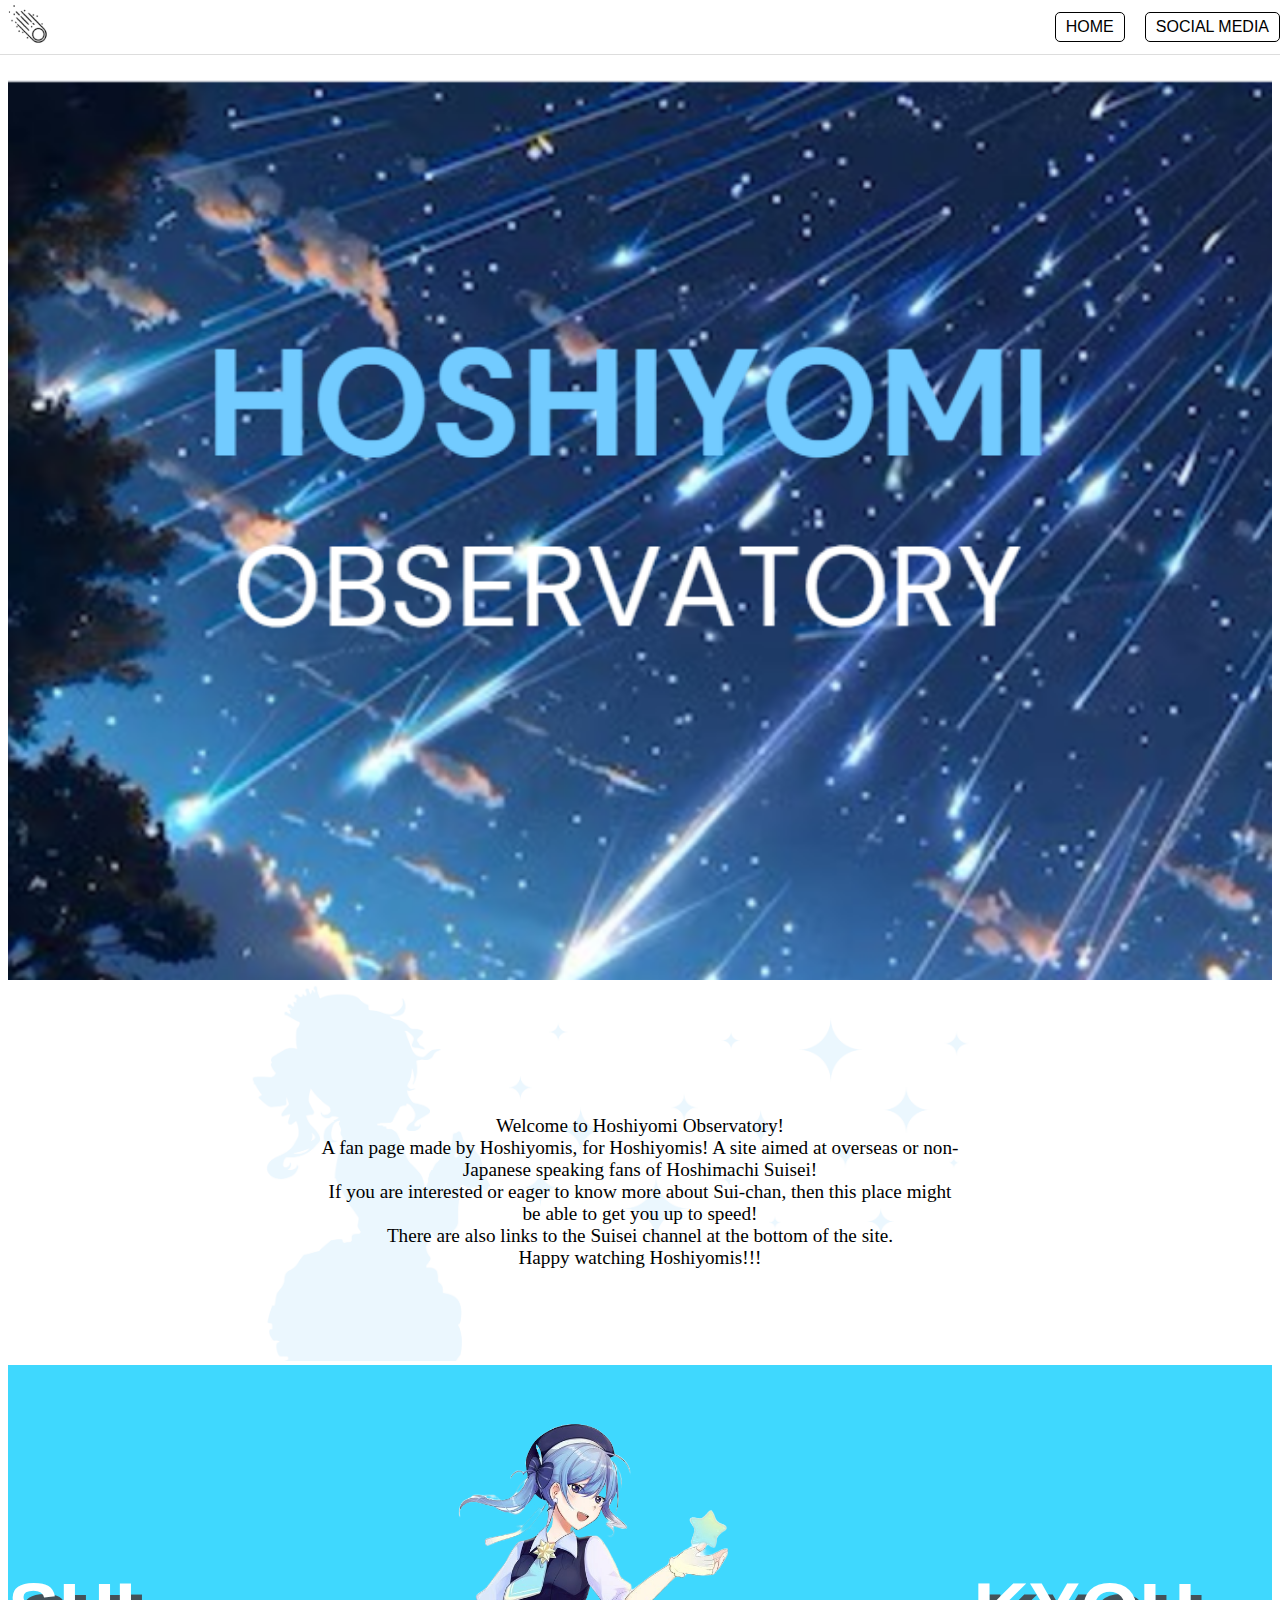
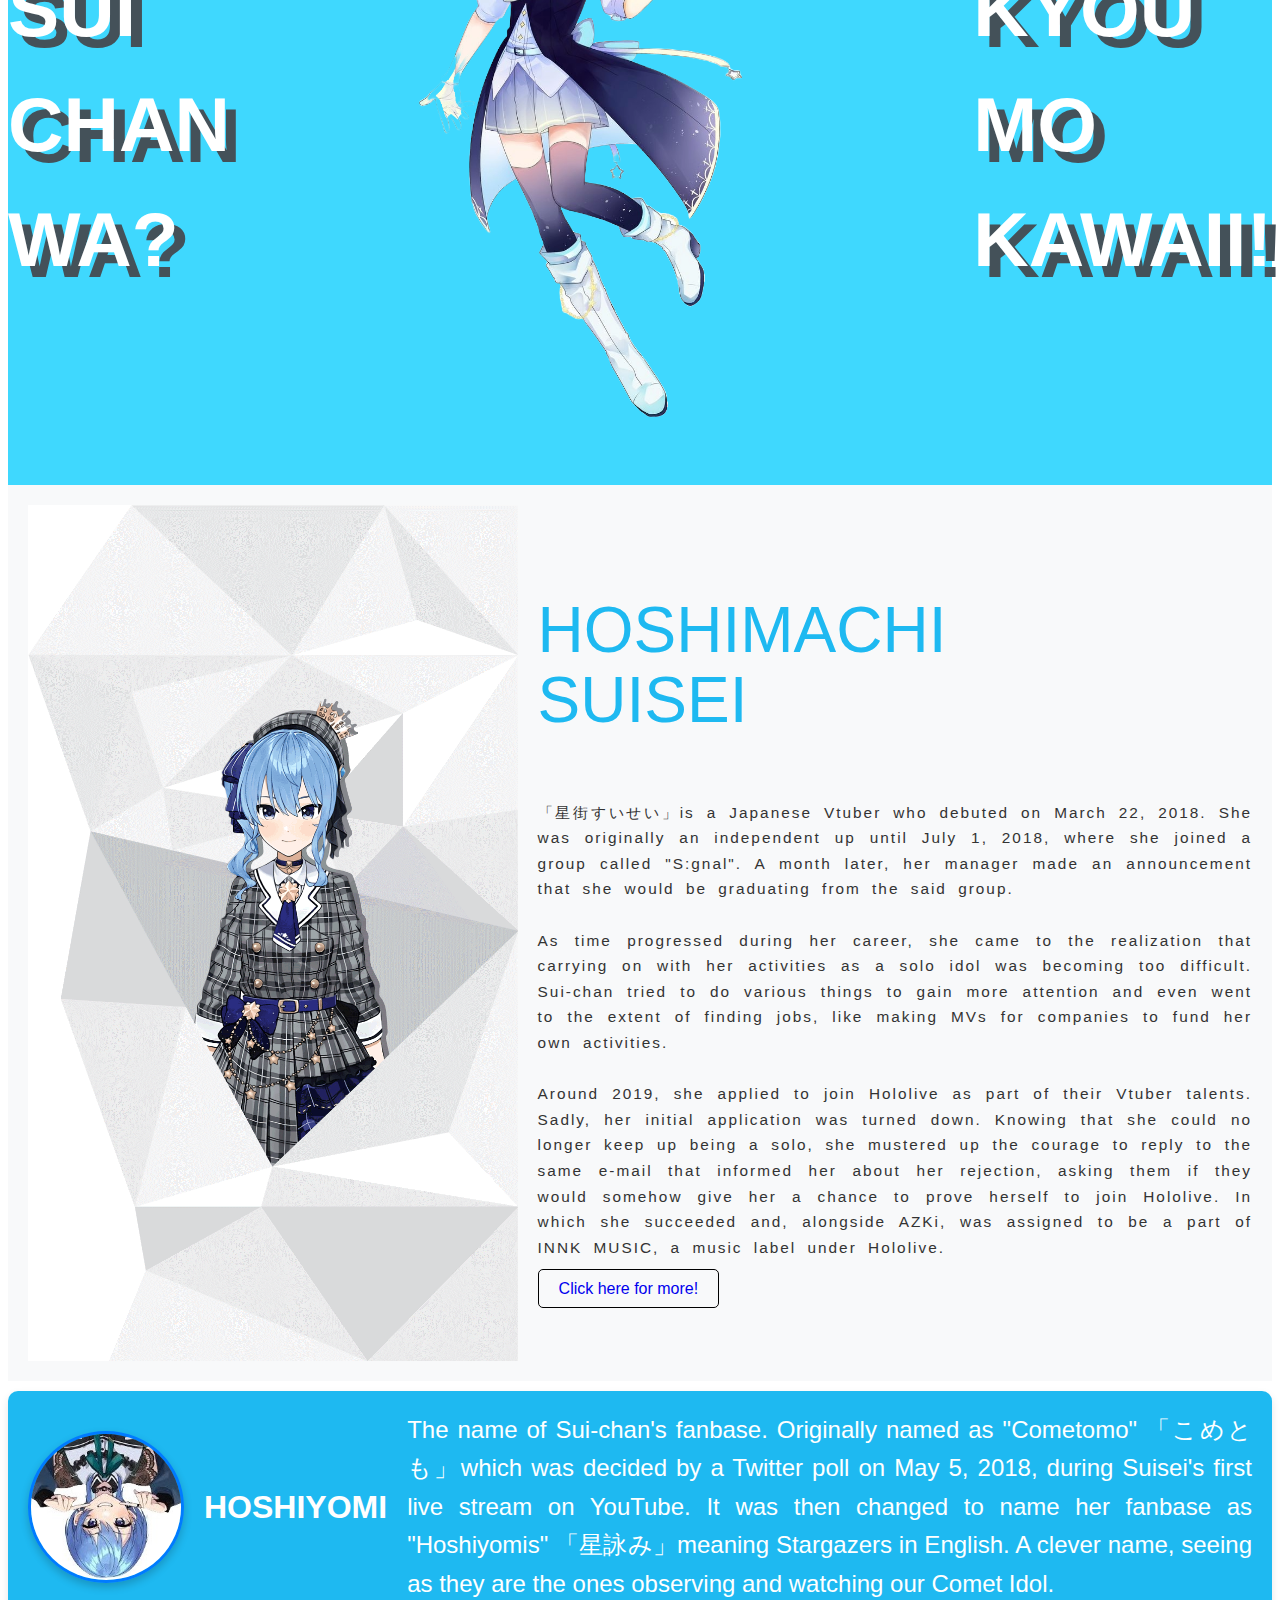
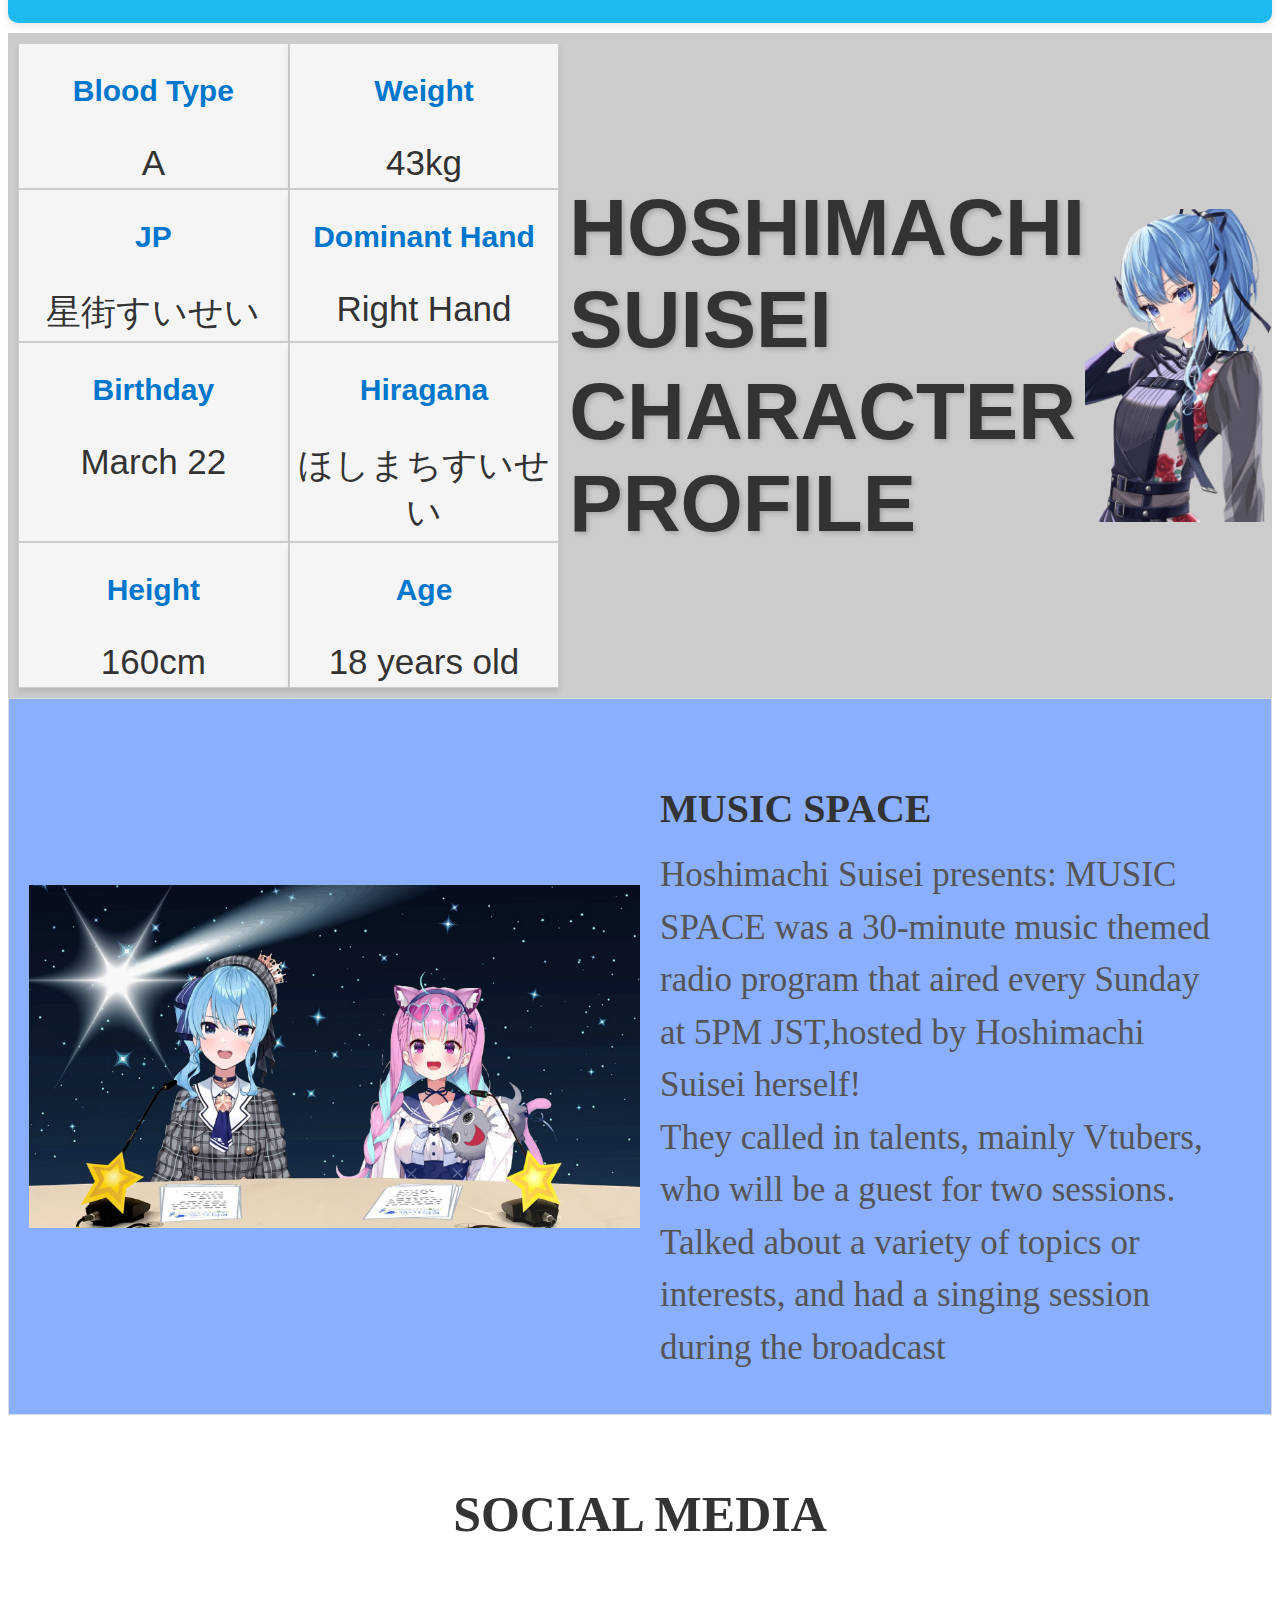
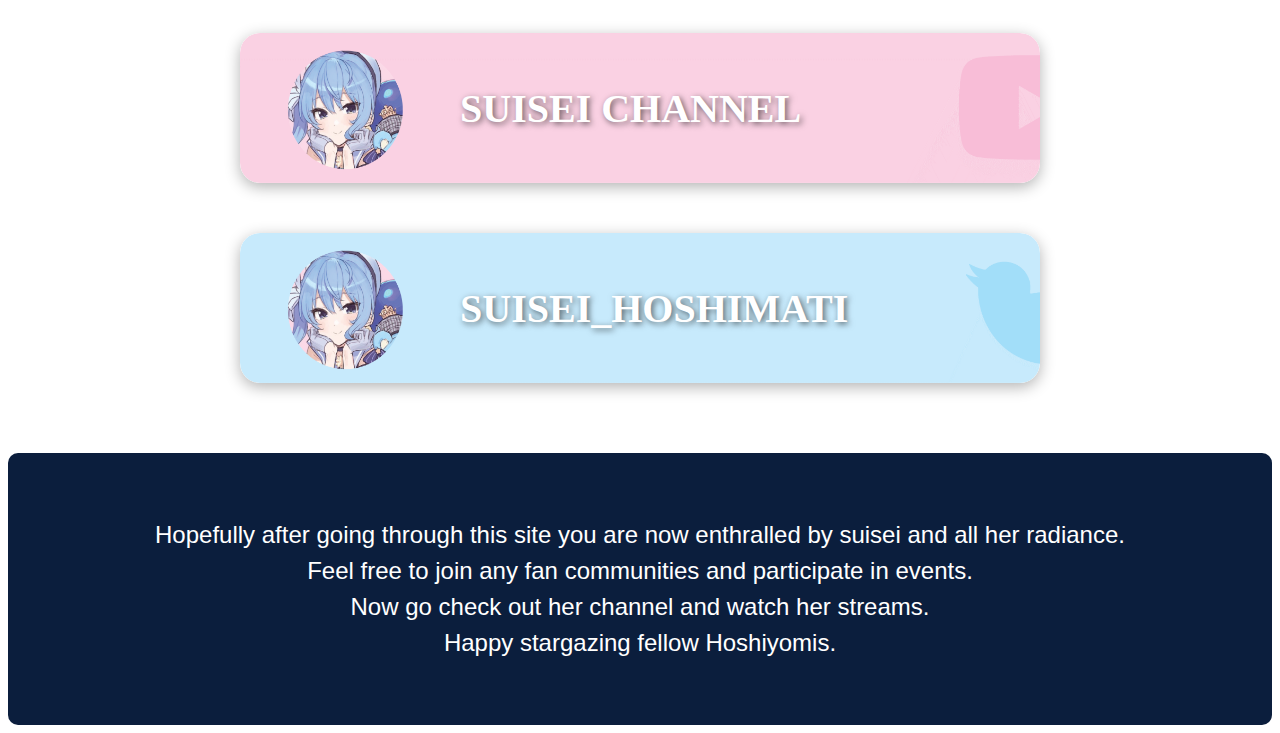
==== commit 4adf7563: "tset3" ====
--- a/index.html
+++ b/index.html
@@ -27,7 +27,7 @@
 
 
 
-<section class="fade-section" class="shortwebdesc-container">
+<section class="shortwebdesc-container fade-section">
   <section class="suiwelcome-img-container">
       <img src="imgs/suiwelcome.png" alt="Sui Welcome Image" class="suiwelcome-img">
       <p class="shortwebdesc">
@@ -41,14 +41,14 @@
 </section>
 
 
-<section class="sui-intro-container">
+<section class="sui-intro-container fade-section">
   <h2 class="p1">SUI <br>CHAN<br>WA?</h2>
   <img src="imgs/sui-intro.png" class="sui-intro-img" alt="Sui Intro Image">
   <h2 class="p2">KYOU <br>MO<br>KAWAII!</h2>
 </section>
 
 
-<section class="sui-info-container">
+<section class="sui-info-container fade-section">
   <img src="imgs/sui-info.png" class="sui-info-img" >
   <section class="sui-info">
       <p class="one"><span>HOSHIMACHI <br>SUISEI</span></p>
@@ -67,7 +67,7 @@
 </section>
 
 
-<section class="fan-name">
+<section class="fan-name fade-section">
   <img src="imgs/cute-sui.jpg" class="fan-name-img">
   <p class="name">HOSHIYOMI </p>
   <p class="description">
@@ -77,7 +77,7 @@
 </section>
 
 
-<section class="charprofsuisei-container">
+<section class="charprofsuisei-container fade-section">
   <aside class="suiprofileboard">
     <article class="profile-box">
       <p class="attribute">Blood Type</p>
@@ -123,7 +123,7 @@
 </section>
 
 
-<section class="music-space">
+<section class="music-space fade-section">
   <img class="musspimg" src="imgs/mus-sp-img.png">
   <section class="musspdesc">
     <h3>MUSIC SPACE</h3>
@@ -137,7 +137,7 @@
 </section>
 
 
-<section id="Social-Media-Links"class ="sm-container">
+<section id="Social-Media-Links"class ="sm-container fade-section">
   <section class="sm-title">
     SOCIAL MEDIA
   </section>
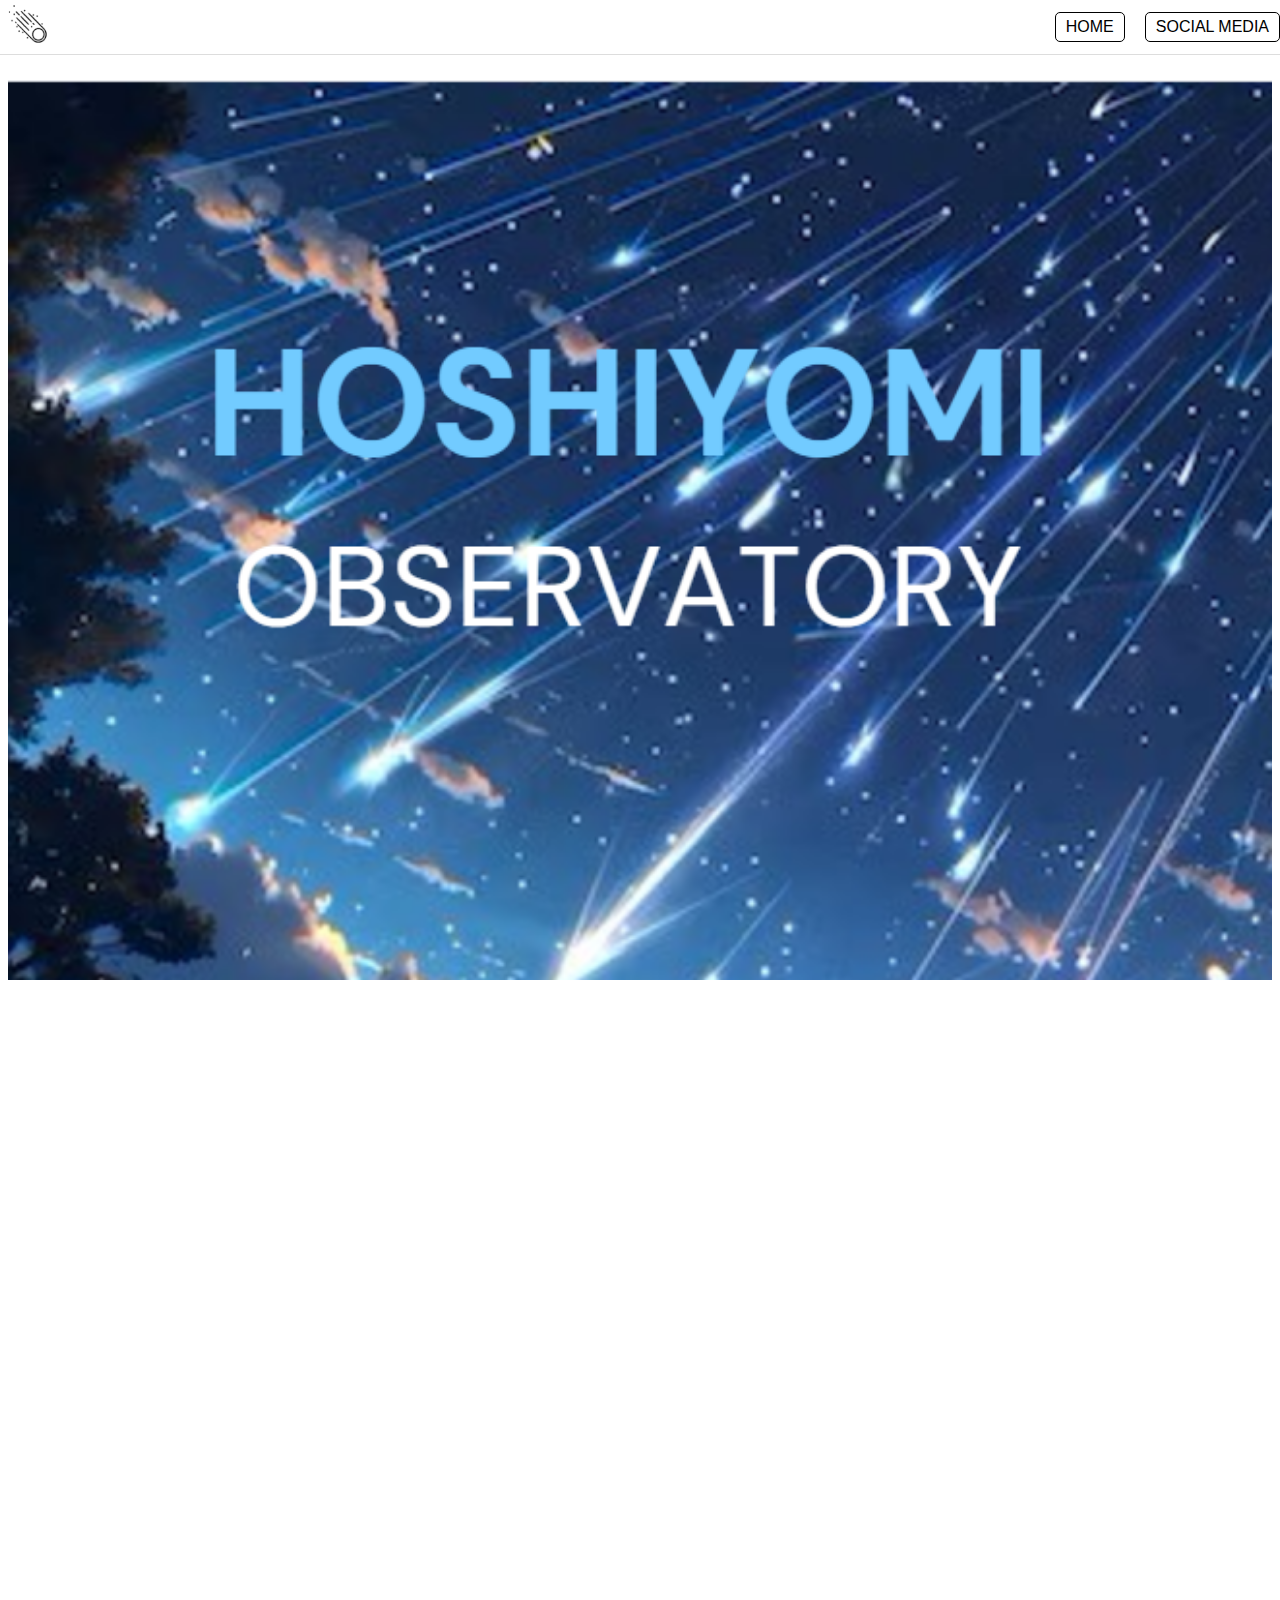
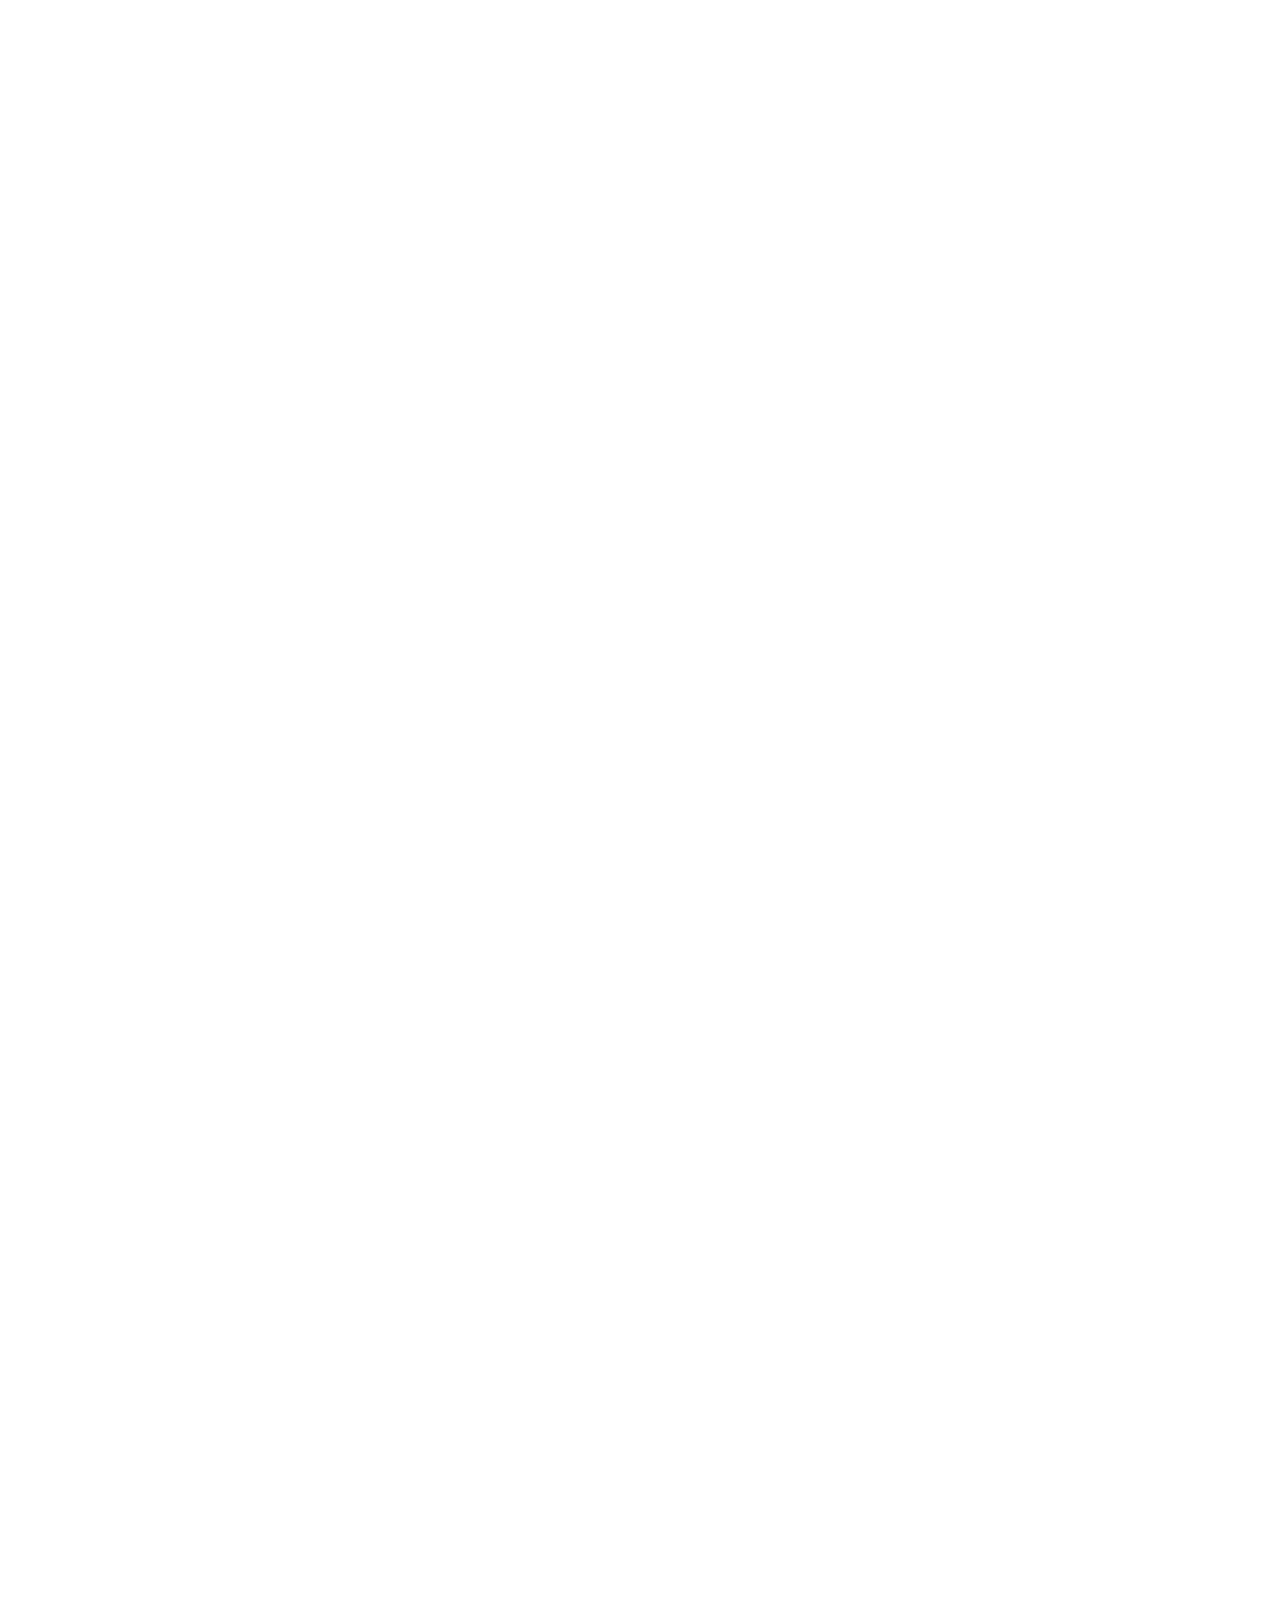
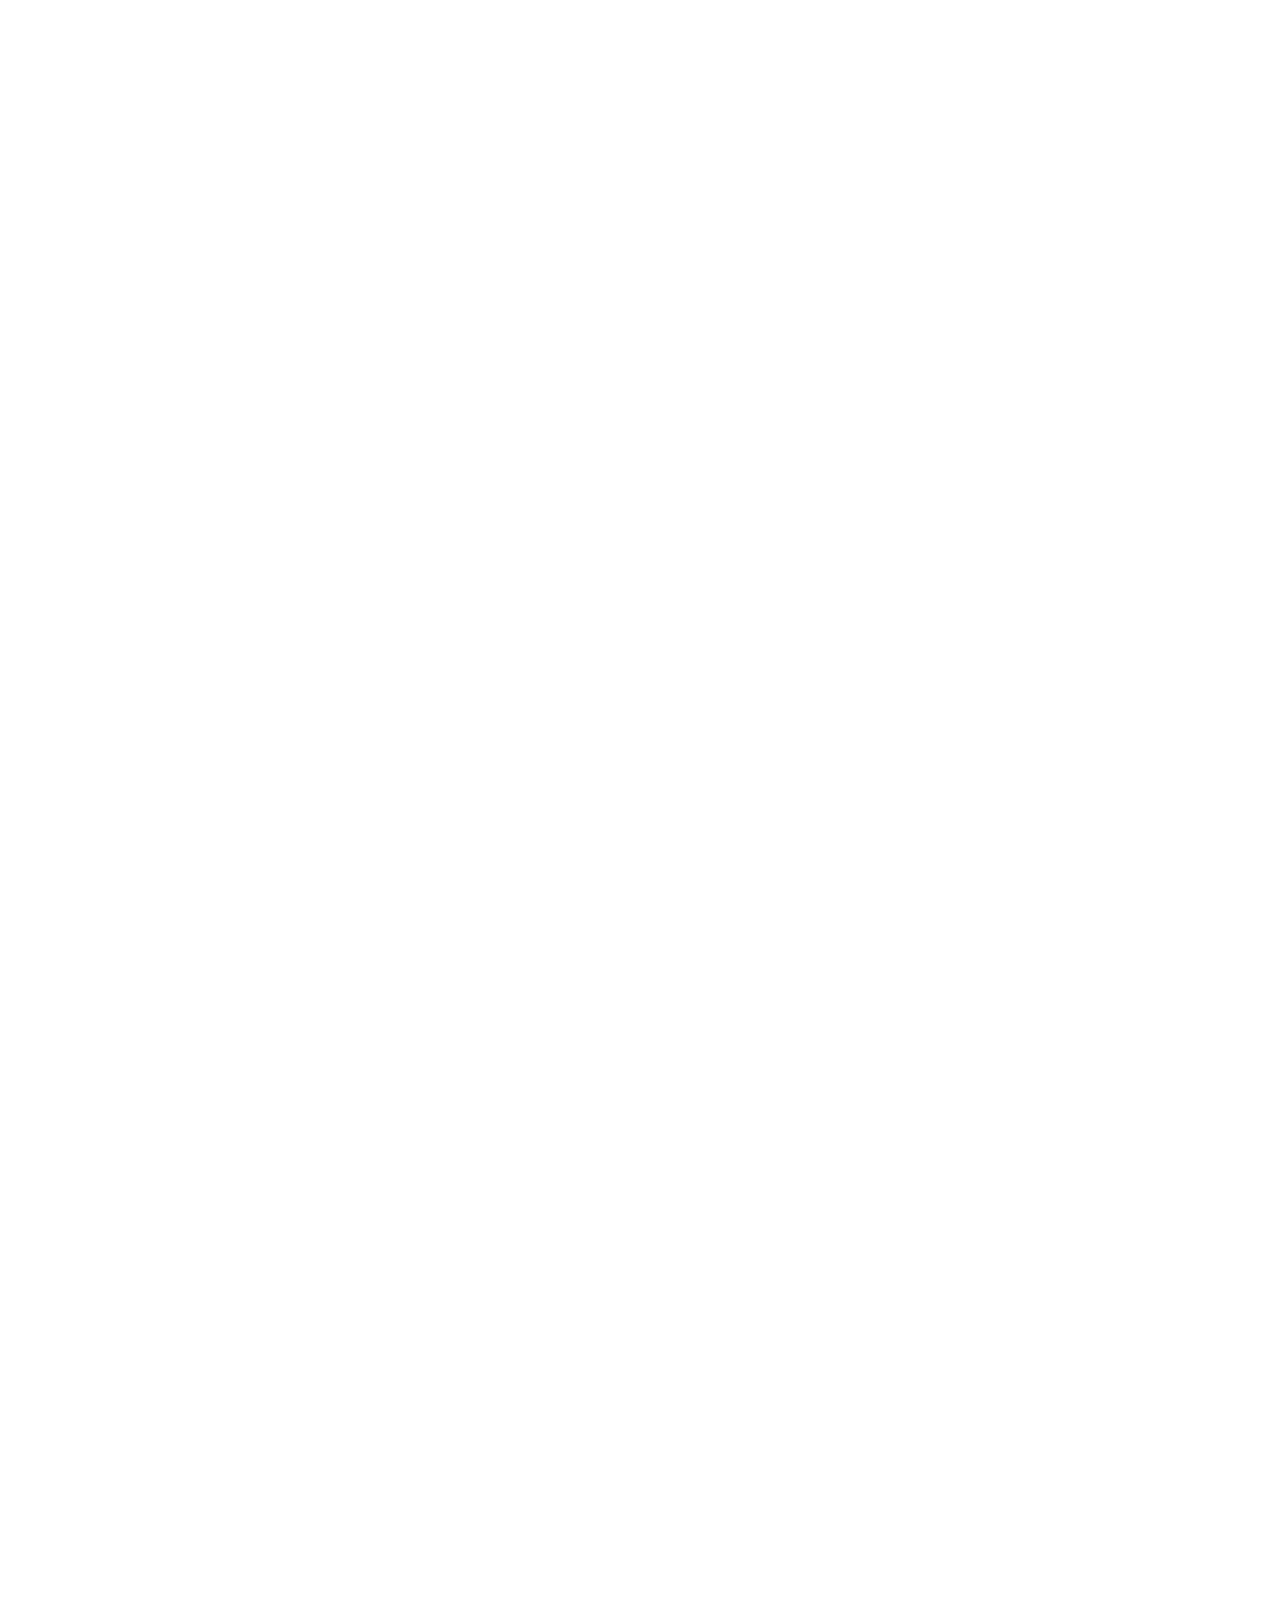
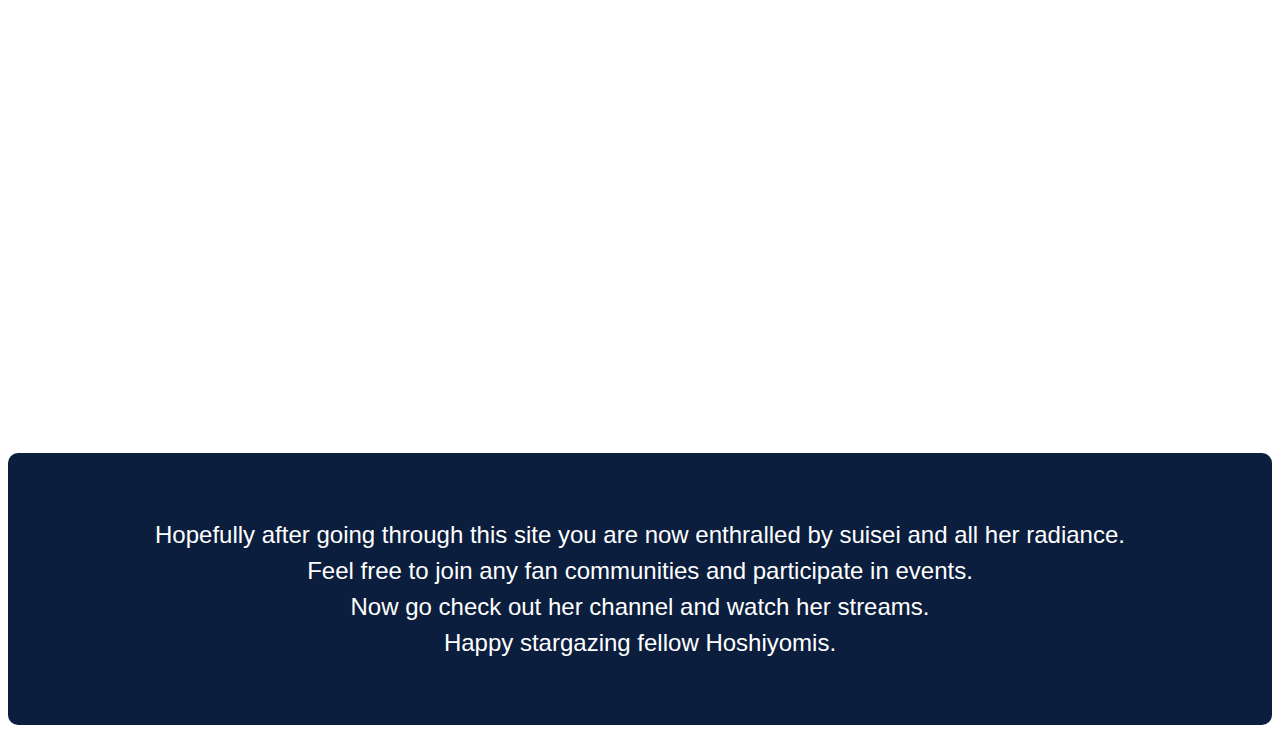
==== commit de990764: "fhnbed" ====
--- a/index.html
+++ b/index.html
@@ -25,7 +25,7 @@
 </section>
 
 
-
+<body>
 
 <section class="shortwebdesc-container fade-section">
   <section class="suiwelcome-img-container">
@@ -153,6 +153,8 @@
   </a>
 </section>
 
+<script src="script.js"></script>
+
 
 <section class="end-container">
   <p class="end-text">
@@ -161,9 +163,9 @@
     Now go check out her channel and watch her streams. <br>
     Happy stargazing fellow Hoshiyomis.
   </p>
-  
 </section>
 
 
 
+</body>
 </html>--- a/style.css
+++ b/style.css
@@ -1,7 +1,3 @@
-
-.html{
-    opacity: 0;
-}
 
 
 
@@ -453,7 +449,10 @@
   }
   
   
-
+.fade-section {
+    opacity: 0;
+    transition: opacity 1s ease-out;
+}
   /* This class will be added when the section comes into view */
 .fade-in {
     opacity: 1;
